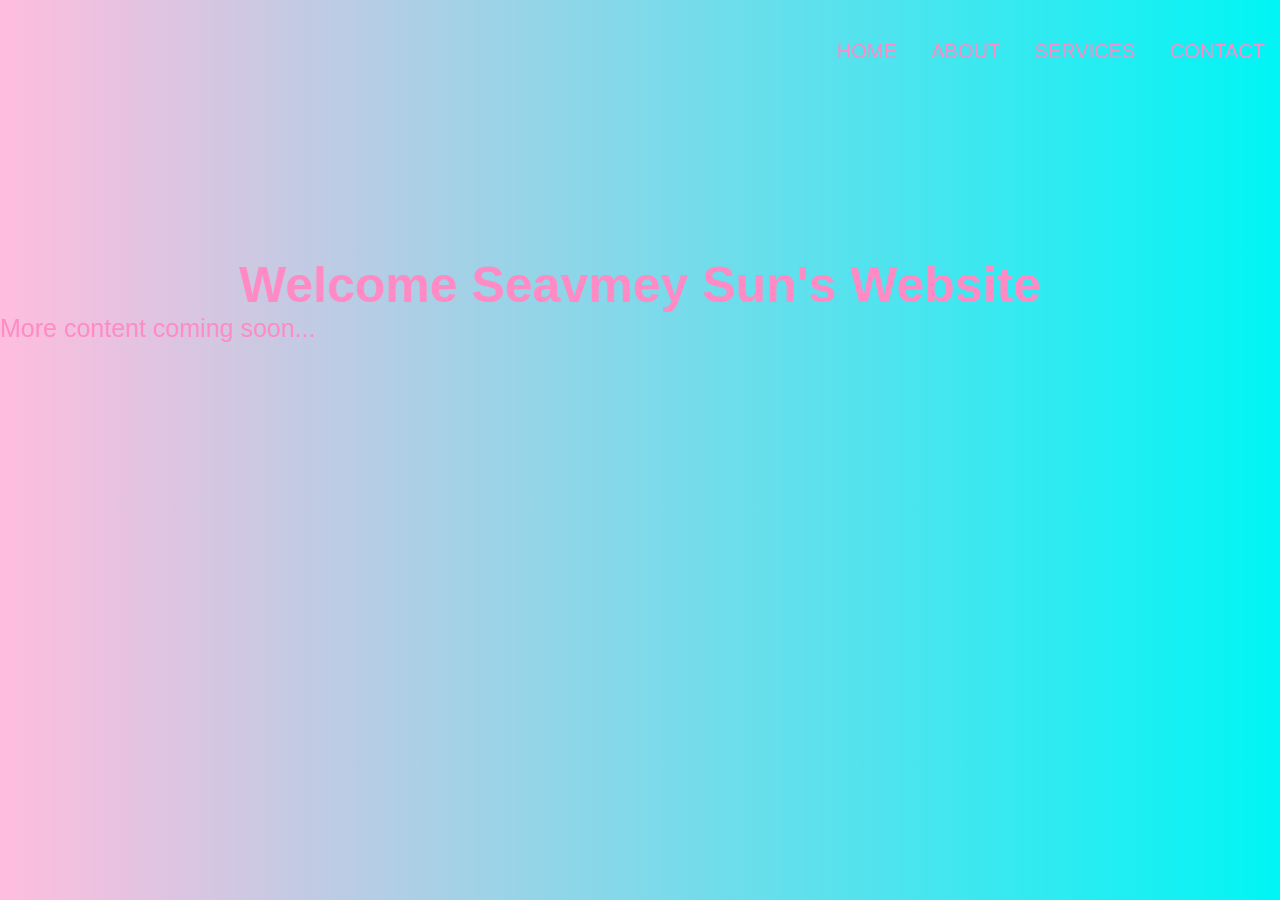
==== index.html @ 765e7d38 "Update index.html" ====
<!DOCTYPE html>
<html lang="en" dir="ltr">
  <head>
    <meta name="viewpoint" content="width=device-width, intitial-scale=1.0">
    <meta charset="utf-8">
    <link rel="stylesheet" href="style.css">
    <title>Seavmey Sun</title>
  </head>
  <body>
    <div class="banner-text">
      <ul>
        <li>Home</li>
        <li>About</li>
        <li>Services</li>
        <li>Contact</li>
      </ul>
      <h2>Welcome Seavmey Sun's Website</h2>
      <p1>More content coming soon...</p1>
    </div>
    <div class="HairSalon">
      <ul class="box-area">
        <li></li>
        <li></li>
        <li></li>
        <li></li>
        <li></li>
        <li></li>

      </ul>
    </div>
  </body>
</html>
---- style.css ----
*{
  margin: 0;
  padding: 0;
}
body{
  font-family: sans-serif;
}
.banner-text{
  width: 100%;
  position: absolute;
}
.banner-text ul{
  height: 50px;
  float: right;
}
.banner-text ul li{
  display: inline-block;
  padding: 40px 15px;
  text-transform: uppercase;
  color: #ff8ac4;
  font-size: 20px;
}
.banner-text h2{
  text-align: center;
  color: #ff8ac4;
  font-size: 50px;
  margin-top: 20%;
  float: center;
}
p1{
  text-align: center;
  color: #ff8ac4;
  font-size: 25px;
  margin-top: 20%;
  float: center;
}
.HairSalon{
  background: linear-gradient(to left,#00f5f5,#ffbdde);
  width: 100%;
  height: 100vh;
}
.box-area{
  position: absolute;
  top: 0;
  left: 0;
  width: 100%;
  height: 100%;
  overflow: hidden;
}
.box-area li{
  position: absolute;
  display: block;
  list-style: none;
  width: 25px;
  height: 25px;
  background: rgba(255, 255, 255, 0.2);
animation: animate 20s linear infinite;
bottom: -150px;
}
.box-area li:nth-child(1){
  left: 86%;
  width: 80%;
  height: 80px;
  animation-delay: 0s;
}
.box-area li:nth-child(2){
  left: 15%;
  width: 40px;
  height: 40px;
  animation-delay: 1.5s;
  animation-duration: 10s;
}
.box-area li:nth-child(3){
  left: 70%;
  width: 100px;
  height: 100vhpx;
  animation-delay: 5.5s;

}
.box-area li:nth-child(4){
  left: 42%;
  width: 150px;
  height: 150px;
  animation-delay: 0s;
  animation-duration: 15s;

}
.box-area li:nth-child(5){
  left: 65%;
  width: 40px;
  height: 40px;
  animation-delay: 0s;

}
.box-area li:nth-child(6){
  left: 15%;
  width: 110px;
  height: 110px;
  animation-delay: 3.5s;

}
@keyframes animate {
  0%{
    transform: translateY(0) rotate(0deg);
    opacity: 1;
  }
  100%{
    transform: translateY(-800px) rotate(360deg);
    opacity: 0;
  }
}
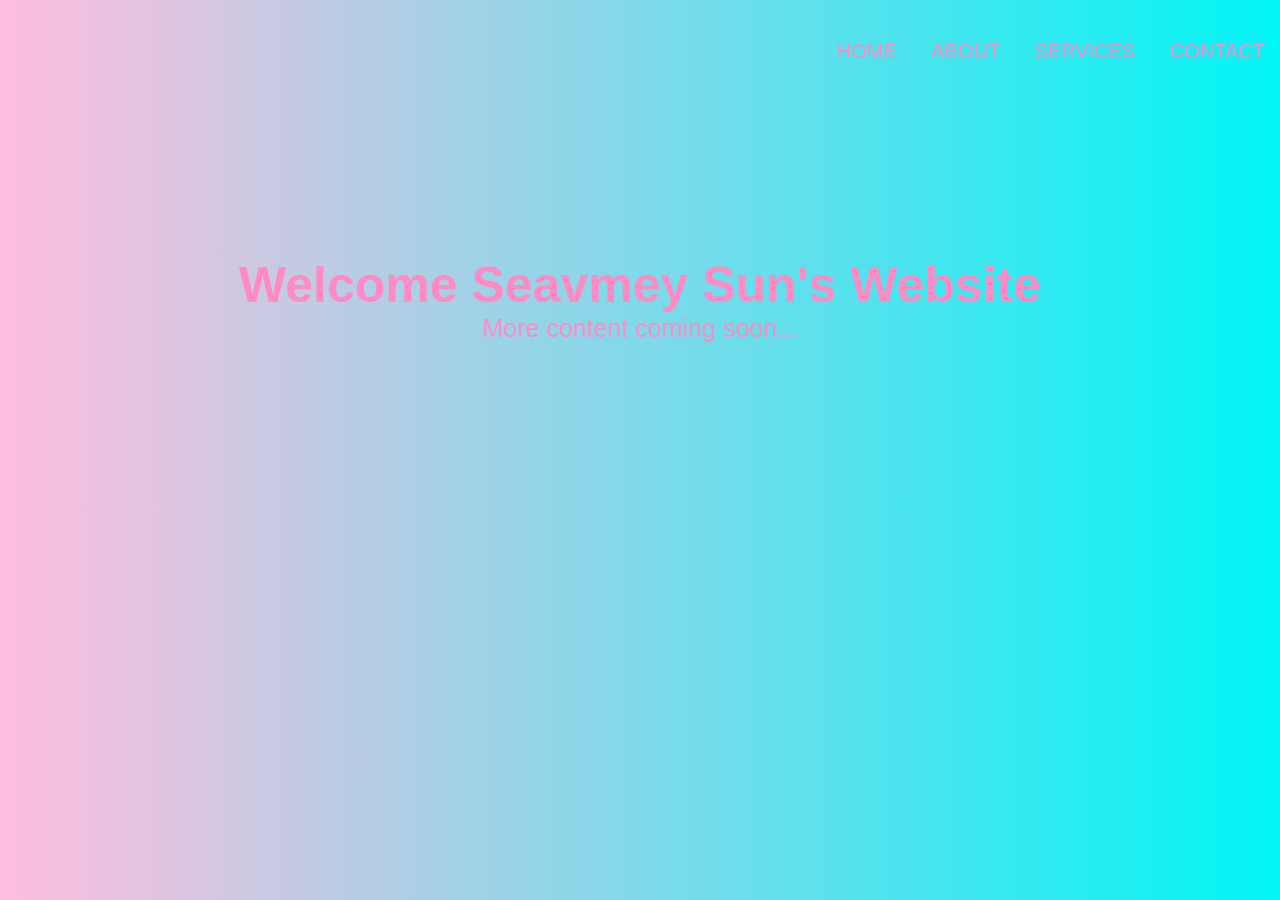
==== commit 2fc946cc: "Update index.html" ====
--- a/index.html
+++ b/index.html
@@ -15,7 +15,7 @@
         <li>Contact</li>
       </ul>
       <h2>Welcome Seavmey Sun's Website</h2>
-      <p1>More content coming soon...</p1>
+      <p>More content coming soon...</p>
     </div>
     <div class="HairSalon">
       <ul class="box-area">
--- a/style.css
+++ b/style.css
@@ -27,11 +27,10 @@
   margin-top: 20%;
   float: center;
 }
-p1{
+p{
   text-align: center;
   color: #ff8ac4;
   font-size: 25px;
-  margin-top: 20%;
   float: center;
 }
 .HairSalon{
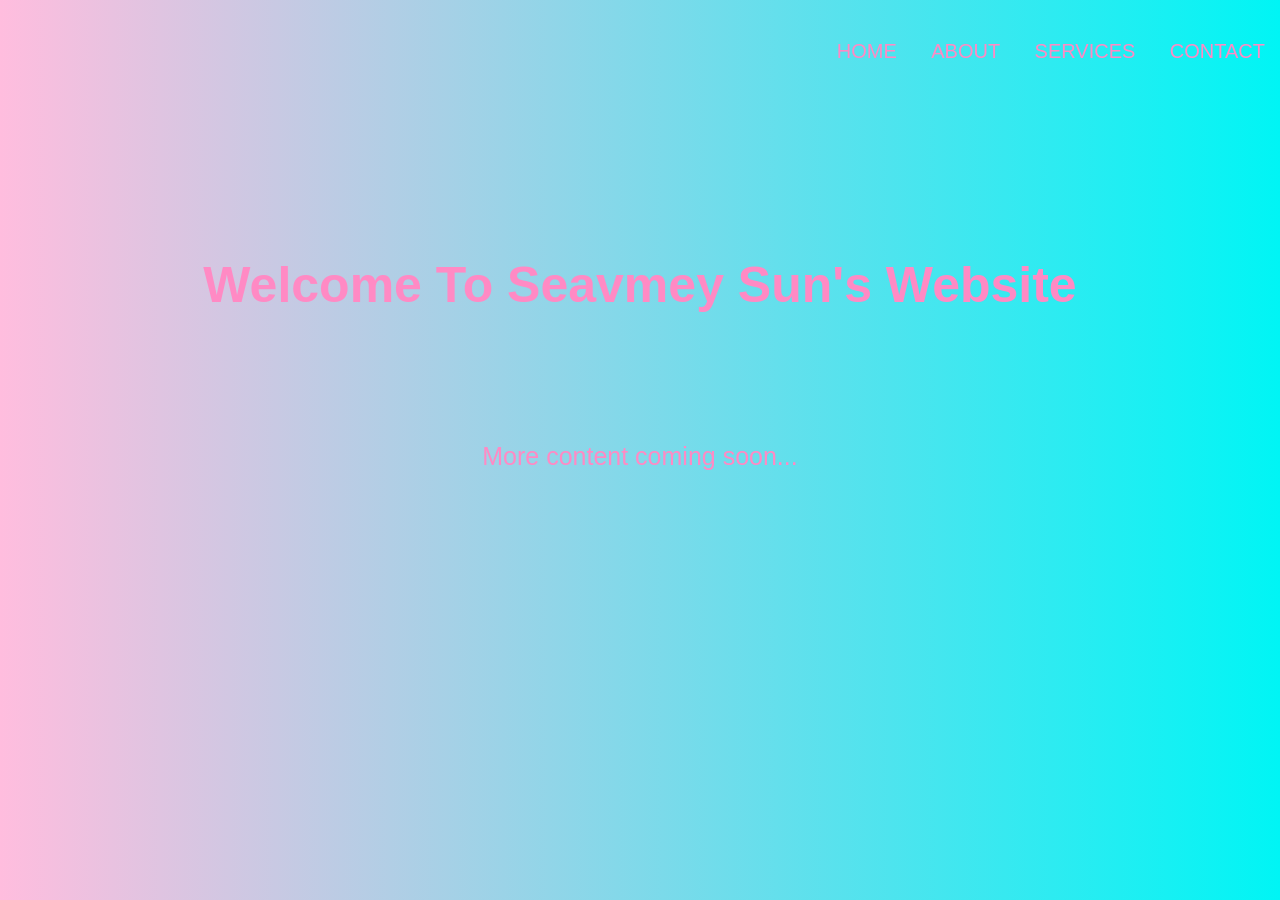
==== commit 3a4d8eaa: "Update index.html" ====
--- a/index.html
+++ b/index.html
@@ -14,7 +14,7 @@
         <li>Services</li>
         <li>Contact</li>
       </ul>
-      <h2>Welcome Seavmey Sun's Website</h2>
+      <h2>Welcome To Seavmey Sun's Website</h2>
       <p>More content coming soon...</p>
     </div>
     <div class="HairSalon">
--- a/style.css
+++ b/style.css
@@ -31,6 +31,7 @@
   text-align: center;
   color: #ff8ac4;
   font-size: 25px;
+  margin-top: 10%;
   float: center;
 }
 .HairSalon{
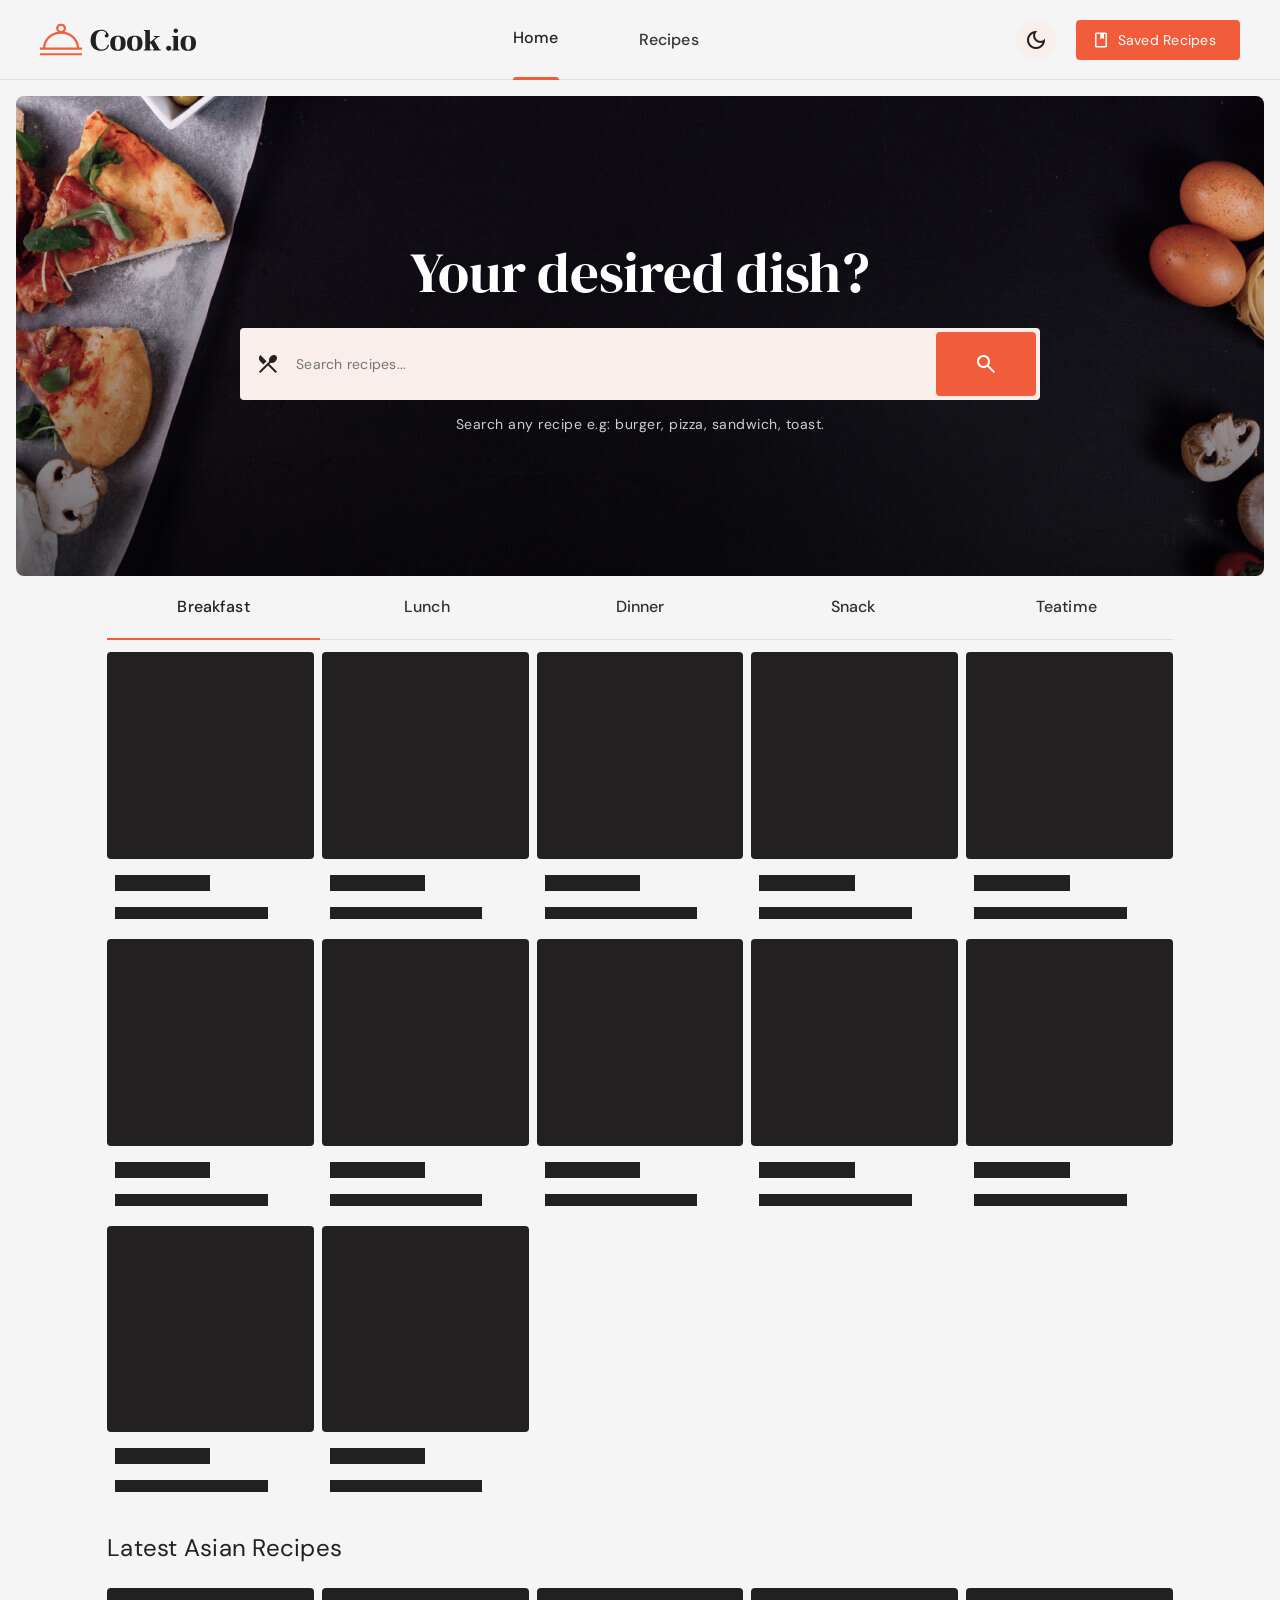
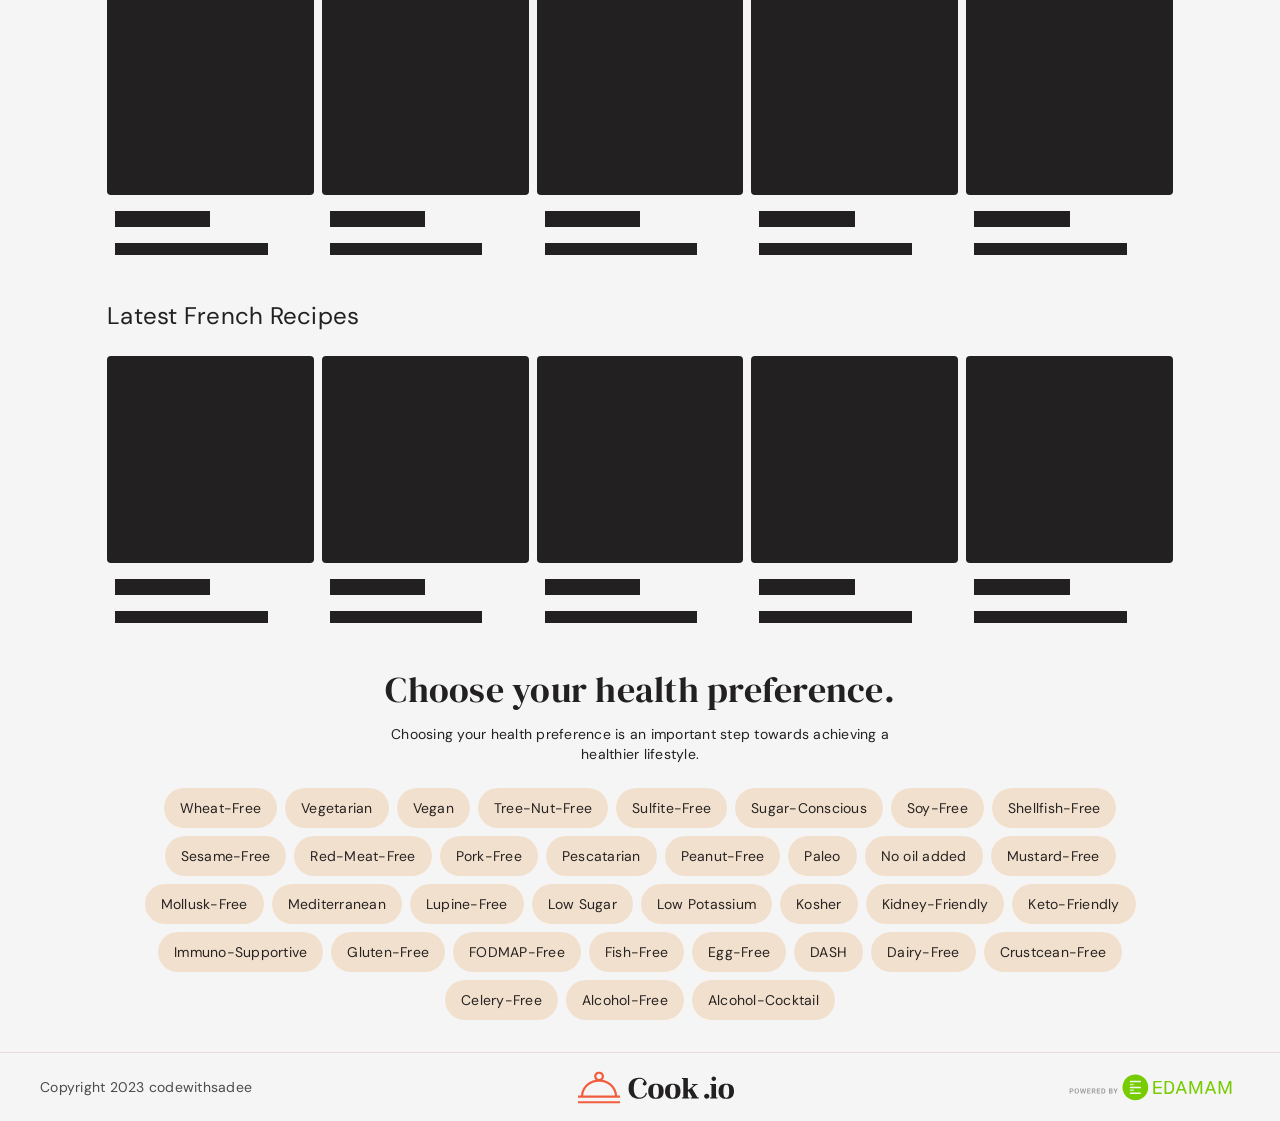
==== commit d9a80c07: "Add files via upload" ====
--- a/index.html
+++ b/index.html
@@ -1,32 +1,545 @@
-<!DOCTYPE html>
-<html lang="en" dir="ltr">
-  <head>
-    <meta name="viewpoint" content="width=device-width, intitial-scale=1.0">
-    <meta charset="utf-8">
-    <link rel="stylesheet" href="style.css">
-    <title>Seavmey Sun</title>
-  </head>
-  <body>
-    <div class="banner-text">
-      <ul>
-        <li>Home</li>
-        <li>About</li>
-        <li>Services</li>
-        <li>Contact</li>
-      </ul>
-      <h2>Welcome To Seavmey Sun's Website</h2>
-      <p>More content coming soon...</p>
-    </div>
-    <div class="HairSalon">
-      <ul class="box-area">
-        <li></li>
-        <li></li>
-        <li></li>
-        <li></li>
-        <li></li>
-        <li></li>
-
-      </ul>
-    </div>
-  </body>
-</html>
+<!DOCTYPE html>
+<html lang="en">
+
+<head>
+  <meta charset="UTF-8">
+  <meta http-equiv="X-UA-Compatible" content="IE=edge">
+  <meta name="viewport" content="width=device-width, initial-scale=1.0">
+
+  <!-- 
+    - primary meta tags
+  -->
+  <title>Cook.io - Cooking made easy.</title>
+  <meta name="title" content="Cook.io - Cooking made easy.">
+  <meta name="description" content="This is a recipe application made by codewithsadee">
+
+  <!-- 
+    - favicon
+  -->
+  <link rel="shortcut icon" href="./favicon.svg" type="image/svg+xml">
+
+  <!-- 
+    - theme js
+  -->
+  <script src="./assets/js/theme.js"></script>
+
+  <!-- 
+    - google font
+  -->
+  <link rel="preconnect" href="https://fonts.googleapis.com">
+  <link rel="preconnect" href="https://fonts.gstatic.com" crossorigin>
+  <link href="https://fonts.googleapis.com/css2?family=DM+Sans:wght@400;500&family=DM+Serif+Display&display=swap"
+    rel="stylesheet">
+
+  <!-- 
+    - material icon
+  -->
+  <link rel="stylesheet"
+    href="https://fonts.googleapis.com/css2?family=Material+Symbols+Outlined:opsz,wght,FILL,GRAD@24,400,0..1,0" />
+
+  <!-- 
+    - custom css
+  -->
+  <link rel="stylesheet" href="./assets/css/style.css">
+
+  <!-- 
+    - custom js
+  -->
+  <script src="./assets/js/global.js" type="module"></script>
+  <script src="./assets/js/home.js" type="module"></script>
+
+</head>
+
+<body>
+
+  <!-- 
+    - #HEADER
+  -->
+
+  <header class="header" data-header>
+
+    <a href="/" class="logo">
+      <img src="./assets/images/logo-light.svg" width="156" height="32" alt="Cook.io" class="logo-light">
+      <img src="./assets/images/logo-dark.svg" width="156" height="32" alt="Cook.io" class="logo-dark">
+    </a>
+
+    <nav class="navbar">
+      <ul class="navbar-list">
+
+        <li>
+          <a href="/" class="navbar-link title-small has-state active">Home</a>
+        </li>
+
+        <li>
+          <a href="./recipes.html" class="navbar-link title-small has-state">Recipes</a>
+        </li>
+
+      </ul>
+    </nav>
+
+    <button class="icon-btn theme-switch has-state" aria-pressed="false" aria-label="Toggle light and dark theme"
+      data-theme-btn>
+      <span class="material-symbols-outlined light-icon" aria-hidden="true">light_mode</span>
+
+      <span class="material-symbols-outlined dark-icon" aria-hidden="true">dark_mode</span>
+    </button>
+
+    <a href="./saved-recipes.html" class="btn btn-primary has-icon">
+      <span class="material-symbols-outlined" aria-hidden="true">book</span>
+
+      <span class="span">Saved Recipes</span>
+    </a>
+
+  </header>
+
+
+
+
+
+  <!-- 
+    - #MOBILE NAV
+  -->
+
+  <nav class="mobile-nav" aria-label="primary">
+    <ul class="nav-list">
+
+      <li class="nav-item">
+        <a href="./recipes.html" class="nav-link">
+          <span class="item-icon">
+            <span class="material-symbols-outlined" aria-hidden="true">lunch_dining</span>
+          </span>
+
+          <span class="label-medium">Recipes</span>
+        </a>
+      </li>
+
+      <li class="nav-item">
+        <a href="#" class="nav-link" aria-current="true">
+          <span class="item-icon">
+            <span class="material-symbols-outlined" aria-hidden="true">home</span>
+          </span>
+
+          <span class="label-medium">Home</span>
+        </a>
+      </li>
+
+      <li class="nav-item">
+        <a href="./saved-recipes.html" class="nav-link">
+          <span class="item-icon">
+            <span class="material-symbols-outlined" aria-hidden="true">book</span>
+          </span>
+
+          <span class="label-medium">Saved</span>
+        </a>
+      </li>
+
+    </ul>
+  </nav>
+
+
+
+
+
+  <main>
+    <article>
+
+      <!-- 
+        - #HERO
+      -->
+
+      <section class="hero" aria-label="banner">
+
+        <div class="banner-card">
+
+          <h1 class="display-large">Your desired dish?</h1>
+
+          <div class="search-wrapper" data-search-form>
+
+            <span class="material-symbols-outlined leading-icon" aria-hidden="true">local_dining</span>
+
+            <input type="search" name="search" aria-label="Search recipes" placeholder="Search recipes..."
+              class="search-field body-medium" data-search-field>
+
+            <button class="search-submit" aria-label="Submit" data-search-btn>
+              <span class="material-symbols-outlined" aria-hidden="true">search</span>
+            </button>
+
+          </div>
+
+          <p class="label-medium">
+            Search any recipe e.g: burger, pizza, sandwich, toast.
+          </p>
+
+        </div>
+
+      </section>
+
+
+
+
+
+      <!-- 
+        - #TAB
+      -->
+
+      <section class="section tab">
+        <div class="container">
+
+          <div class="tab-list" data-tab-list role="tablist" aria-label="Meal type">
+
+            <button class="tab-btn title-small" role="tab" id="tab-1" tabindex="0" aria-controls="panel-1"
+              aria-selected="true" data-tab-btn>Breakfast</button>
+
+            <button class="tab-btn title-small" role="tab" id="tab-2" tabindex="-1" aria-controls="panel-2"
+              aria-selected="false" data-tab-btn>Lunch</button>
+
+            <button class="tab-btn title-small" role="tab" id="tab-3" tabindex="-1" aria-controls="panel-3"
+              aria-selected="false" data-tab-btn>Dinner</button>
+
+            <button class="tab-btn title-small" role="tab" id="tab-4" tabindex="-1" aria-controls="panel-4"
+              aria-selected="false" data-tab-btn>Snack</button>
+
+            <button class="tab-btn title-small" role="tab" id="tab-5" tabindex="-1" aria-controls="panel-5"
+              aria-selected="false" data-tab-btn>Teatime</button>
+
+          </div>
+
+          <div class="tab-panel" role="tabpanel" id="panel-1" aria-labelledby="tab-1" tabindex="0" data-tab-panel></div>
+
+          <div class="tab-panel" role="tabpanel" id="panel-2" aria-labelledby="tab-2" tabindex="0" data-tab-panel
+            hidden>Lunch
+          </div>
+
+          <div class="tab-panel" role="tabpanel" id="panel-3" aria-labelledby="tab-3" tabindex="0" data-tab-panel
+            hidden>Dinner
+          </div>
+
+          <div class="tab-panel" role="tabpanel" id="panel-4" aria-labelledby="tab-4" tabindex="0" data-tab-panel
+            hidden>Snack
+          </div>
+
+          <div class="tab-panel" role="tabpanel" id="panel-5" aria-labelledby="tab-5" tabindex="0" data-tab-panel
+            hidden>
+            Teatime</div>
+
+        </div>
+      </section>
+
+
+
+
+
+      <!-- 
+        - #RECIPE SLIDER
+      -->
+
+      <section class="section slider-section" aria-labelledby="slider-label-1" data-slider-section></section>
+
+
+
+
+
+      <!-- 
+        - #RECIPE SLIDER
+      -->
+
+      <section class="section slider-section" aria-labelledby="slider-label-1" data-slider-section>
+
+        <div class="container">
+
+          <h2 class="section-title headline-small" id="slider-label-1">Latest French Recipes</h2>
+
+          <div class="slider">
+
+            <ul class="slider-wrapper" data-slider-wrapper>
+
+              <li class="slider-item">
+                <div class="card">
+
+                  <figure class="card-media img-holder">
+                    <img src="./assets/images/recipe.jpg" width="200" height="200" loading="lazy" alt="Recipe name"
+                      class="img-cover">
+                  </figure>
+
+                  <div class="card-body">
+
+                    <h3 class="title-small">
+                      <a href="./detail.html" class="card-link">Lorem ipsum dolor sit amet consectetur adipisicing elit.
+                        Dolorem, quaerat quos! Consequatur id explicabo suscipit perspiciatis blanditiis doloremque
+                        eveniet officia!</a>
+                    </h3>
+
+                    <div class="meta-wrapper">
+
+                      <div class="meta-item">
+                        <span class="material-symbols-outlined" aria-hidden="true">schedule</span>
+
+                        <span class="label-medium">2 minutes</span>
+                      </div>
+
+                      <button class="icon-btn has-state removed" aria-label="Add to saved recipes">
+                        <span class="material-symbols-outlined bookmark-add" aria-hidden="true">bookmark_add</span>
+
+                        <span class="material-symbols-outlined bookmark" aria-hidden="true">bookmark</span>
+                      </button>
+
+                    </div>
+
+                  </div>
+
+                </div>
+              </li>
+
+              <li class="slider-item">
+                <div class="card">
+
+                  <figure class="card-media img-holder">
+                    <img src="./assets/images/recipe.jpg" width="200" height="200" loading="lazy" alt="Recipe name"
+                      class="img-cover">
+                  </figure>
+
+                  <div class="card-body">
+
+                    <h3 class="title-small">
+                      <a href="./detail.html" class="card-link">Lorem ipsum dolor sit amet consectetur adipisicing elit.
+                        Dolorem, quaerat quos! Consequatur id explicabo suscipit perspiciatis blanditiis doloremque
+                        eveniet officia!</a>
+                    </h3>
+
+                    <div class="meta-wrapper">
+
+                      <div class="meta-item">
+                        <span class="material-symbols-outlined" aria-hidden="true">schedule</span>
+
+                        <span class="label-medium">2 minutes</span>
+                      </div>
+
+                      <button class="icon-btn has-state removed" aria-label="Add to saved recipes">
+                        <span class="material-symbols-outlined bookmark-add" aria-hidden="true">bookmark_add</span>
+
+                        <span class="material-symbols-outlined bookmark" aria-hidden="true">bookmark</span>
+                      </button>
+
+                    </div>
+
+                  </div>
+
+                </div>
+              </li>
+
+              <li class="slider-item">
+                <div class="card">
+
+                  <figure class="card-media img-holder">
+                    <img src="./assets/images/recipe.jpg" width="200" height="200" loading="lazy" alt="Recipe name"
+                      class="img-cover">
+                  </figure>
+
+                  <div class="card-body">
+
+                    <h3 class="title-small">
+                      <a href="./detail.html" class="card-link">Lorem ipsum dolor sit amet consectetur adipisicing elit.
+                        Dolorem, quaerat quos! Consequatur id explicabo suscipit perspiciatis blanditiis doloremque
+                        eveniet officia!</a>
+                    </h3>
+
+                    <div class="meta-wrapper">
+
+                      <div class="meta-item">
+                        <span class="material-symbols-outlined" aria-hidden="true">schedule</span>
+
+                        <span class="label-medium">2 minutes</span>
+                      </div>
+
+                      <button class="icon-btn has-state removed" aria-label="Add to saved recipes">
+                        <span class="material-symbols-outlined bookmark-add" aria-hidden="true">bookmark_add</span>
+
+                        <span class="material-symbols-outlined bookmark" aria-hidden="true">bookmark</span>
+                      </button>
+
+                    </div>
+
+                  </div>
+
+                </div>
+              </li>
+
+              <li class="slider-item">
+                <div class="card">
+
+                  <figure class="card-media img-holder">
+                    <img src="./assets/images/recipe.jpg" width="200" height="200" loading="lazy" alt="Recipe name"
+                      class="img-cover">
+                  </figure>
+
+                  <div class="card-body">
+
+                    <h3 class="title-small">
+                      <a href="./detail.html" class="card-link">Lorem ipsum dolor sit amet consectetur adipisicing elit.
+                        Dolorem, quaerat quos! Consequatur id explicabo suscipit perspiciatis blanditiis doloremque
+                        eveniet officia!</a>
+                    </h3>
+
+                    <div class="meta-wrapper">
+
+                      <div class="meta-item">
+                        <span class="material-symbols-outlined" aria-hidden="true">schedule</span>
+
+                        <span class="label-medium">2 minutes</span>
+                      </div>
+
+                      <button class="icon-btn has-state removed" aria-label="Add to saved recipes">
+                        <span class="material-symbols-outlined bookmark-add" aria-hidden="true">bookmark_add</span>
+
+                        <span class="material-symbols-outlined bookmark" aria-hidden="true">bookmark</span>
+                      </button>
+
+                    </div>
+
+                  </div>
+
+                </div>
+              </li>
+
+              <li class="slider-item" data-slider-item>
+                <a href="./recipes.html" class="load-more-card has-state">
+                  <span class="label-large">Show more</span>
+
+                  <span class="material-symbols-outlined" aria-hidden="true">navigate_next</span>
+                </a>
+              </li>
+
+            </ul>
+
+          </div>
+
+        </div>
+
+      </section>
+
+
+
+
+
+      <!-- 
+        - #TAGS
+      -->
+
+      <section class="section tag" aria-labelledby="tag-label">
+        <div class="container">
+
+          <h2 class="section-title display-small" id="tag-label">Choose your health preference.</h2>
+
+          <p class="body-medium section-text">
+            Choosing your health preference is an important step towards achieving a healthier lifestyle.
+          </p>
+
+          <div class="tag-list">
+
+            <a href="./recipes.html?health=wheat-free" class="badge-btn body-medium has-state">Wheat-Free</a>
+
+            <a href="./recipes.html?health=vegetarian" class="badge-btn body-medium has-state">Vegetarian</a>
+
+            <a href="./recipes.html?health=vegan" class="badge-btn body-medium has-state">Vegan</a>
+
+            <a href="./recipes.html?health=tree-nut-free" class="badge-btn body-medium has-state">Tree-Nut-Free</a>
+
+            <a href="./recipes.html?health=sulfite-free" class="badge-btn body-medium has-state">Sulfite-Free</a>
+
+            <a href="./recipes.html?health=sugar-conscious" class="badge-btn body-medium has-state">Sugar-Conscious</a>
+
+            <a href="./recipes.html?health=soy-free" class="badge-btn body-medium has-state">Soy-Free</a>
+
+            <a href="./recipes.html?health=shellfish-free" class="badge-btn body-medium has-state">Shellfish-Free</a>
+
+            <a href="./recipes.html?health=sesame-free" class="badge-btn body-medium has-state">Sesame-Free</a>
+
+            <a href="./recipes.html?health=red-meat-free" class="badge-btn body-medium has-state">Red-Meat-Free</a>
+
+            <a href="./recipes.html?health=pork-free" class="badge-btn body-medium has-state">Pork-Free</a>
+
+            <a href="./recipes.html?health=pecatarian" class="badge-btn body-medium has-state">Pescatarian</a>
+
+            <a href="./recipes.html?health=peanut-free" class="badge-btn body-medium has-state">Peanut-Free</a>
+
+            <a href="./recipes.html?health=paleo" class="badge-btn body-medium has-state">Paleo</a>
+
+            <a href="./recipes.html?health=No-oil-added" class="badge-btn body-medium has-state">No oil added</a>
+
+            <a href="./recipes.html?health=mustard-free" class="badge-btn body-medium has-state">Mustard-Free</a>
+
+            <a href="./recipes.html?health=mollusk-free" class="badge-btn body-medium has-state">Mollusk-Free</a>
+
+            <a href="./recipes.html?health=Mediterranean" class="badge-btn body-medium has-state">Mediterranean</a>
+
+            <a href="./recipes.html?health=lupine-free" class="badge-btn body-medium has-state">Lupine-Free</a>
+
+            <a href="./recipes.html?health=low-sugar" class="badge-btn body-medium has-state">Low Sugar</a>
+
+            <a href="./recipes.html?health=low-potassium" class="badge-btn body-medium has-state">Low Potassium</a>
+
+            <a href="./recipes.html?health=kosher" class="badge-btn body-medium has-state">Kosher</a>
+
+            <a href="./recipes.html?health=kidney-friendly" class="badge-btn body-medium has-state">Kidney-Friendly</a>
+
+            <a href="./recipes.html?health=keto-friendly" class="badge-btn body-medium has-state">Keto-Friendly</a>
+
+            <a href="./recipes.html?health=immuno-supportive"
+              class="badge-btn body-medium has-state">Immuno-Supportive</a>
+
+            <a href="./recipes.html?health=gluten-free" class="badge-btn body-medium has-state">Gluten-Free</a>
+
+            <a href="./recipes.html?health=fodmap-free" class="badge-btn body-medium has-state">FODMAP-Free</a>
+
+            <a href="./recipes.html?health=fish-free" class="badge-btn body-medium has-state">Fish-Free</a>
+
+            <a href="./recipes.html?health=egg-free" class="badge-btn body-medium has-state">Egg-Free</a>
+
+            <a href="./recipes.html?health=DASH" class="badge-btn body-medium has-state">DASH</a>
+
+            <a href="./recipes.html?health=dairy-free" class="badge-btn body-medium has-state">Dairy-Free</a>
+
+            <a href="./recipes.html?health=crustacean-free" class="badge-btn body-medium has-state">Crustcean-Free</a>
+
+            <a href="./recipes.html?health=celery-free" class="badge-btn body-medium has-state">Celery-Free</a>
+
+            <a href="./recipes.html?health=alcohol-free" class="badge-btn body-medium has-state">Alcohol-Free</a>
+
+            <a href="./recipes.html?health=alcohol-cocktail"
+              class="badge-btn body-medium has-state">Alcohol-Cocktail</a>
+
+          </div>
+
+        </div>
+      </section>
+
+    </article>
+  </main>
+
+
+
+
+
+  <!-- 
+    - #FOOTER
+  -->
+
+  <footer class="footer">
+
+    <p class="copyright body-medium">Copyright 2023 codewithsadee</p>
+
+    <a href="/" class="logo">
+      <img src="./assets/images/logo-light.svg" width="156" height="32" alt="Cook.io" class="logo-light">
+
+      <img src="./assets/images/logo-dark.svg" width="156" height="32" alt="Cook.io" class="logo-dark">
+    </a>
+
+    <a href="https://www.edamam.com/" target="_blank" class="edamam">
+      <img src="./assets/images/edamam.svg" width="200" height="40" loading="lazy" alt="edamam free recipe api">
+    </a>
+
+  </footer>
+
+</body>
+
+</html>
--- a/assets/css/style.css
+++ b/assets/css/style.css
@@ -0,0 +1,1746 @@
+/*-----------------------------------*\
+  #style.css
+\*-----------------------------------*/
+
+/**
+ * copyright 2023 codewithsadee
+ */
+
+
+
+
+
+/*-----------------------------------*\
+  #CUSTOM PROPERTY
+\*-----------------------------------*/
+
+:root {
+
+  /**
+   * COLORS
+   */
+
+  --white: hsl(0, 0%, 100%);
+  --overlay-bg: hsla(0, 3%, 13%, 0.5);
+
+  /* Light theme */
+  --light-background: hsl(0, 0%, 96%);
+  --light-on-background: hsl(0, 3%, 13%);
+  --light-on-background-variant: hsl(20, 3%, 19%);
+  --light-primary: hsl(11, 87%, 59%);
+  --light-primary-hover: hsl(11, 60%, 50%);
+  --light-primary-container: hsl(14, 57%, 95%);
+  --light-error: hsl(1, 73%, 42%);
+  --light-active-indicator: hsl(12, 58%, 88%);
+  --light-image-background: hsl(0, 0%, 70%);
+  --light-badge-btn: hsl(30, 58%, 88%);
+  --light-on-badge-btn: hsl(24, 7%, 14%);
+  --light-outline: hsl(10, 19%, 88%);
+  --light-input-outline: hsl(7, 7%, 73%);
+  --light-input-outline-hover: hsl(9, 3%, 52%);
+  --light-alpha-10: hsla(0, 0%, 0%, 0.1);
+  --light-alpha-20: hsla(0, 0%, 0%, 0.2);
+
+  /* Dark theme */
+  --dark-background: hsl(0, 0%, 10%);
+  --dark-on-background: hsl(11, 3%, 87%);
+  --dark-on-background-variant: hsl(11, 3%, 81%);
+  --dark-primary: hsl(11, 87%, 64%);
+  --dark-primary-hover: hsl(11, 51%, 51%);
+  --dark-primary-container: hsl(15, 3%, 15%);
+  --dark-error: hsl(1, 69%, 59%);
+  --dark-active-indicator: hsl(15, 25%, 22%);
+  --dark-image-background: hsl(0, 0%, 30%);
+  --dark-badge-btn: hsl(30, 28%, 13%);
+  --dark-on-badge-btn: hsl(30, 8%, 86%);
+  --dark-outline: hsl(11, 3%, 20%);
+  --dark-input-outline: hsl(11, 3%, 29%);
+  --dark-input-outline-hover: hsl(0, 4%, 58%);
+  --dark-alpha-10: hsla(0, 0%, 100%, 0.1);
+  --dark-alpha-20: hsla(0, 0%, 100%, 0.2);
+
+  /**
+   * TYPOGRAPHY
+   */
+
+  /* font family */
+  --font-primary: 'DM Serif Display', serif;
+  --font-secondary: 'DM Sans', sans-serif;
+
+  /* font size */
+  --fs-base: 62.5%;
+  --fs-display-large: 2.8rem;
+  --fs-display-medium: 3.2rem;
+  --fs-display-small: 2.6rem;
+  --fs-headline-small: 2.4rem;
+  --fs-title-medium: 1.6rem;
+  --fs-title-small: 1.4rem;
+  --fs-body-large: 1.6rem;
+  --fs-body-medium: 1.4rem;
+  --fs-label-large: 1.4rem;
+  --fs-label-medium: 1.2rem;
+  --fs-label-small: 1.1rem;
+
+  /* font weight */
+  --weight-regular: 400;
+  --weight-medium: 500;
+
+  /**
+   * BORDER RADIUS
+   */
+
+  --radius-4: 4px;
+  --radius-8: 8px;
+  --radius-circle: 50%;
+  --radius-pill: 500px;
+
+  /**
+   * BOX SHADOW
+   */
+
+  --shadow-1: 0 -1px 8px hsla(0, 0%, 0%, 0.2);
+  --shadow-2: 0 2px 4px 1px hsla(0, 0%, 0%, 0.3);
+
+  /**
+   * OTHERS
+   */
+
+  --header-height: 64px;
+  --mobile-nav-height: 80px;
+  --section-gap: 32px;
+
+}
+
+@media(prefers-reduced-motion: no-preference) {
+  :root {
+
+    /**
+     * TRANSITION
+     */
+
+    --transition-timing-function: cubic-bezier(0.2, 0, 0, 1);
+    --transition-short: 200ms var(--transition-timing-function);
+    --transition-medium: 500ms var(--transition-timing-function);
+
+  }
+}
+
+[data-theme="light"] {
+  color-scheme: light;
+
+  --background: var(--light-background);
+  --on-background: var(--light-on-background);
+  --on-background-variant: var(--light-on-background-variant);
+  --primary: var(--light-primary);
+  --primary-hover: var(--light-primary-hover);
+  --primary-container: var(--light-primary-container);
+  --error: var(--light-error);
+  --active-indicator: var(--light-active-indicator);
+  --image-background: var(--light-image-background);
+  --badge-btn: var(--light-badge-btn);
+  --on-badge-btn: var(--light-on-badge-btn);
+  --outline: var(--light-outline);
+  --input-outline: var(--light-input-outline);
+  --input-outline-hover: var(--light-input-outline-hover);
+  --alpha-10: var(--light-alpha-10);
+  --alpha-20: var(--light-alpha-20);
+}
+
+[data-theme="dark"] {
+  color-scheme: dark;
+
+  --background: var(--dark-background);
+  --on-background: var(--dark-on-background);
+  --on-background-variant: var(--dark-on-background-variant);
+  --primary: var(--dark-primary);
+  --primary-hover: var(--dark-primary-hover);
+  --primary-container: var(--dark-primary-container);
+  --error: var(--dark-error);
+  --active-indicator: var(--dark-active-indicator);
+  --image-background: var(--dark-image-background);
+  --badge-btn: var(--dark-badge-btn);
+  --on-badge-btn: var(--dark-on-badge-btn);
+  --outline: var(--dark-outline);
+  --input-outline: var(--dark-input-outline);
+  --input-outline-hover: var(--dark-input-outline-hover);
+  --alpha-10: var(--dark-alpha-10);
+  --alpha-20: var(--dark-alpha-20);
+}
+
+
+
+
+
+/*-----------------------------------*\
+  #RESET
+\*-----------------------------------*/
+
+*,
+*::before,
+*::after {
+  margin: 0;
+  padding: 0;
+  box-sizing: border-box;
+}
+
+li { list-style: none; }
+
+a,
+img,
+span,
+input,
+button { display: block; }
+
+a {
+  color: inherit;
+  text-decoration: none;
+}
+
+img { height: auto; }
+
+input,
+button {
+  background: none;
+  border: none;
+  font: inherit;
+}
+
+input { width: 100%; }
+
+button {
+  color: inherit;
+  cursor: pointer;
+}
+
+html {
+  font-family: var(--font-secondary);
+  font-size: var(--fs-base);
+  scroll-behavior: smooth;
+  -webkit-tap-highlight-color: transparent;
+}
+
+body {
+  background-color: var(--background);
+  color: var(--on-background);
+  font-size: var(--fs-body-medium);
+  font-weight: var(--weight-regular);
+  line-height: 20px;
+  letter-spacing: 0.25px;
+  min-height: 100vh;
+  display: flex;
+  flex-direction: column;
+  padding-block: calc(var(--header-height) + 16px) var(--mobile-nav-height);
+  opacity: 0;
+  animation: fade 300ms var(--transition-timing-function) forwards;
+}
+
+@keyframes fade {
+  0% { opacity: 0; }
+  100% { opacity: 1; }
+}
+
+main { flex-grow: 1; }
+
+:focus-visible { outline-color: var(--primary); }
+
+
+
+
+
+/*-----------------------------------*\
+  #TYPOGRAPHY
+\*-----------------------------------*/
+
+.display-large {
+  font-family: var(--font-primary);
+  font-size: var(--fs-display-large);
+  font-weight: var(--weight-regular);
+  line-height: 32px;
+  letter-spacing: -0.25px;
+}
+
+.display-medium {
+  font-size: var(--fs-display-medium);
+  line-height: 36px;
+}
+
+.display-small {
+  font-family: var(--font-primary);
+  font-size: var(--fs-display-small);
+  font-weight: var(--weight-regular);
+  line-height: 32px;
+}
+
+.headline-small {
+  font-size: var(--fs-headline-small);
+  font-weight: var(--weight-regular);
+  line-height: 32px;
+}
+
+.title-medium {
+  font-size: var(--fs-title-medium);
+  font-weight: var(--weight-medium);
+  line-height: 24px;
+  letter-spacing: 0.15px;
+}
+
+.title-small {
+  font-size: var(--fs-title-small);
+  font-weight: var(--weight-medium);
+  line-height: 20px;
+  letter-spacing: 0.1px;
+}
+
+.body-large {
+  font-size: var(--fs-body-large);
+  line-height: 24px;
+  letter-spacing: 0.5px;
+}
+
+.body-medium {
+  font-size: var(--fs-body-medium);
+  line-height: 20px;
+  letter-spacing: 0.25px;
+}
+
+.label-large {
+  font-size: var(--fs-label-large);
+  font-weight: var(--weight-medium);
+  line-height: 20px;
+  letter-spacing: 0.1pxl
+}
+
+.label-medium {
+  font-size: var(--fs-label-medium);
+  font-weight: var(--weight-medium);
+  line-height: 16px;
+  letter-spacing: 0.5px;
+}
+
+.label-small {
+  font-size: var(--fs-label-small);
+  font-weight: var(--weight-medium);
+  line-height: 16px;
+  letter-spacing: 0.5px;
+}
+
+
+
+
+
+/*-----------------------------------*\
+  #REUSED STYLE
+\*-----------------------------------*/
+
+.has-state {
+  position: relative;
+  overflow: hidden;
+}
+
+.has-state::after {
+  content: "";
+  position: absolute;
+  inset: 0;
+  transition: var(--transition-short);
+}
+
+.has-state:where(:hover, :focus-visible):not(:active)::after {
+  background-color: var(--alpha-10);
+}
+
+.material-symbols-outlined {
+  display: block;
+  width: 1em;
+  height: 1em;
+  overflow: hidden;
+  font-variation-settings:
+  'FILL' 0,
+  'wght' 400,
+  'GRAD' 0,
+  'opsz' 24;
+}
+
+.section { margin-block-end: var(--section-gap); }
+
+.container {
+  max-width: 1130px;
+  width: 100%;
+  margin-inline: auto;
+  padding-inline: 16px;
+}
+
+.grid-list {
+  display: grid;
+  grid-template-columns: 1fr 1fr;
+  gap: 12px 8px;
+}
+
+.img-holder {
+  background-color: var(--image-background);
+  background-image: url("../images/image-placeholder.svg");
+  background-repeat: no-repeat;
+  background-size: 30%;
+  background-position: center;
+  overflow: hidden;
+}
+
+.img-cover {
+  width: 100%;
+  height: 100%;
+  object-fit: cover;
+}
+
+.section-title { margin-block-end: 12px; }
+
+.snackbar-container {
+  position: fixed;
+  bottom: calc(var(--mobile-nav-height) + 16px);
+  left: 16px;
+  right: 16px;
+  display: grid;
+  gap: 8px;
+  z-index: 4;
+}
+
+
+
+
+
+/*-----------------------------------*\
+  #COMPONENTS
+\*-----------------------------------*/
+
+/**
+ * Secondary tab
+ */
+
+.tab-list {
+  display: flex;
+  color: var(--on-background-variant);
+  box-shadow: inset 0 -1px 0 var(--outline);
+  overflow-x: auto;
+  scrollbar-width: none;
+}
+
+.tab-list::-webkit-scrollbar { display: none; }
+
+.tab-btn {
+  height: 48px;
+  padding-inline: 24px;
+  border-block-end: 2px solid transparent;
+  transition: var(--transition-short);
+  flex: 1 0 80px;
+}
+
+.tab-btn:where(:hover, :focus-visible):not(:active) {
+  background-color: var(--alpha-10);
+}
+
+.tab-btn[aria-selected="true"] {
+  color: var(--on-background);
+  border-color: var(--primary);
+}
+
+
+/**
+ * Skeleton
+ */
+
+.skeleton {
+  background-color: var(--on-background);
+  animation: skeleton-loading 500ms linear infinite alternate;
+}
+
+@keyframes skeleton-loading {
+  0% { opacity: 0.2; }
+  100% { opacity: 0.4; }
+}
+
+.skeleton-card .card-banner {
+  aspect-ratio: 1 / 1;
+  width: 100%;
+  border-radius: var(--radius-4);
+}
+
+.skeleton-card .card-title {
+  margin-block: 8px;
+  height: 16px;
+  width: 50%;
+}
+
+.skeleton-card .card-text {
+  height: 12px;
+  width: 80%;
+}
+
+
+/**
+ * Card
+ */
+
+.card {
+  position: relative;
+  display: flex;
+  flex-direction: column;
+  height: 100%;
+}
+
+.card:not(:has(.skeleton)) {
+  animation: fade-in 500ms var(--transition-timing-function) forwards;
+  transform: translateY(30px);
+  opacity: 0;
+}
+
+@keyframes fade-in {
+  0% {
+    transform: translateY(30px);
+    opacity: 0;
+  }
+  100% {
+    transform: translateY(0);
+    opacity: 1;
+  }
+}
+
+.card-media {
+  aspect-ratio: 1 / 1;
+  border-radius: var(--radius-4);
+}
+
+.card-body {
+  flex-grow: 1;
+  padding: 8px;
+  display: flex;
+  flex-direction: column;
+  justify-content: space-between;
+  gap: 8px;
+}
+
+.card-link {
+  display: -webkit-box;
+  -webkit-box-orient: vertical;
+  -webkit-line-clamp: 2;
+  overflow-y: hidden;
+  transition: var(--transition-short);
+}
+
+.card-link:where(:hover, :focus-visible) { color: var(--primary); }
+
+.card-link::before {
+  content: "";
+  position: absolute;
+  inset: 0;
+}
+
+.card :where(.meta-wrapper, .meta-item) {
+  display: flex;
+  align-items: center;
+}
+
+.card .meta-wrapper { justify-content: space-between; }
+
+.card .meta-item { gap: 8px; }
+
+.card .meta-item .material-symbols-outlined { font-size: 1.8rem; }
+
+.saved .bookmark-add,
+.removed .bookmark { display: none; }
+
+.saved .bookmark { font-variation-settings: "FILL" 1; }
+
+
+/**
+ * Icon Button
+ */
+
+.icon-btn {
+  width: 40px;
+  height: 40px;
+  display: grid;
+  place-items: center;
+  background-color: var(--primary-container);
+  border-radius: var(--radius-circle);
+}
+
+
+/**
+ * Button
+ */
+
+.btn {
+  height: 40px;
+  max-width: max-content;
+  padding-inline: 24px;
+  display: flex;
+  justify-content: center;
+  align-items: center;
+  gap: 8px;
+  border-radius: var(--radius-4);
+  transition: var(--transition-short);
+}
+
+.btn .material-symbols-outlined { font-size: 1.8rem; }
+
+.btn.has-icon { padding-inline-start: 16px; }
+
+/* primary button */
+
+.btn-primary {
+  background-color: var(--primary);
+  color: var(--white);
+}
+
+.btn-primary:where(:hover, :focus-visible):not(:active) {
+  background-color: var(--primary-hover);
+}
+
+/* secondary button */
+
+.btn-secondary { background-color: var(--primary-container); }
+
+/* badge button */
+
+.badge-btn {
+  height: 40px;
+  border-radius: var(--radius-pill);
+  background-color: var(--badge-btn);
+  color: var(--on-badge-btn);
+  max-width: max-content;
+  padding-inline: 16px;
+  display: grid;
+  place-items: center;
+}
+
+/* filter button */
+
+.btn-filter { padding-inline: 12px; }
+
+.btn-filter .wrapper {
+  display: flex;
+  align-items: center;
+  gap: 8px;
+}
+
+
+/**
+ * Input
+ */
+
+.input-outlined {
+  position: relative;
+  box-shadow: inset 0 0 0 1px var(--input-outline);
+  border-radius: var(--radius-4);
+  display: flex;
+  align-items: center;
+  width: 100%;
+  transition: var(--transition-short);
+}
+
+.input-outlined:hover { box-shadow: inset 0 0 0 1px var(--input-outline-hover); }
+
+.input-outlined:has(:focus, input:not(:placeholder-shown)) {
+  box-shadow: inset 0 0 0 2px var(--primary);
+}
+
+.input-field {
+  height: 56px;
+  padding-inline: 16px;
+  outline: none;
+}
+
+.input-field::placeholder {
+  opacity: 0;
+  transition: var(--transition-short);
+}
+
+.input-field:focus::placeholder { opacity: 1; }
+
+.input-outlined .label {
+  position: absolute;
+  left: 16px;
+  opacity: 0.75;
+  background-color: var(--background);
+  padding-inline: 4px;
+  margin-inline: -4px;
+  pointer-events: none;
+  transition: var(--transition-short);
+}
+
+.input-outlined:has(:focus, input:not(:placeholder-shown)) .label {
+  color: var(--primary);
+  transform: translateY(-27px) scale(0.75);
+  transform-origin: left center;
+  opacity: 1;
+}
+
+
+/**
+ * Filter chip
+ */
+
+.filter-chip {
+  height: 32px;
+  background-color: var(--background);
+  border: 1px solid var(--outline);
+  display: grid;
+  place-items: center;
+  padding-inline: 16px;
+  border-radius: var(--radius-8);
+  user-select: none;
+  cursor: pointer;
+}
+
+.filter-chip .checkbox {
+  appearance: none;
+  width: 1px;
+  height: 1px;
+  margin: -1px;
+  opacity: 0;
+}
+
+.filter-chip:has(:focus-visible) {
+  box-shadow: inset 0 0 0 1px var(--primary);
+}
+
+.filter-chip:has(:checked) {
+  background-color: var(--badge-btn);
+  border-color: var(--badge-btn);
+}
+
+
+/**
+ * Badge
+ */
+
+.badge {
+  background-color: var(--error);
+  color: var(--white);
+  height: 16px;
+  min-width: 16px;
+  padding-inline: 4px;
+  border-radius: var(--radius-pill);
+}
+
+
+/**
+ * Snackbar
+ */
+
+.snackbar {
+  height: 48px;
+  width: 100%;
+  background-color: var(--on-background-variant);
+  color: var(--background);
+  padding-inline: 16px;
+  display: flex;
+  justify-content: space-between;
+  align-items: center;
+  border-radius: var(--radius-4);
+  box-shadow: var(--shadow-1);
+  animation: snackbar 3s var(--transition-timing-function) forwards;
+}
+
+@keyframes snackbar {
+  0% {
+    height: 0;
+    opacity: 0;
+  }
+  10%,
+  95% {
+    height: 48px;
+    opacity: 1;
+  }
+  100% { opacity: 0; }
+}
+
+
+
+
+
+/*-----------------------------------*\
+  #HEADER
+\*-----------------------------------*/
+
+.navbar,
+.header .btn-primary { display: none; }
+
+.header {
+  background-color: var(--background);
+  position: fixed;
+  top: 0;
+  left: 0;
+  width: 100%;
+  height: var(--header-height);
+  display: flex;
+  align-items: center;
+  gap: 20px;
+  padding-inline: 16px;
+  border-block-end: 1px solid var(--outline);
+  z-index: 4;
+}
+
+.theme-switch { margin-inline-start: auto; }
+
+[data-theme="light"] :where(.logo-dark, .theme-switch .light-icon),
+[data-theme="dark"] :where(.logo-light, .theme-switch .dark-icon) {
+  display: none;
+}
+
+
+
+
+
+/*-----------------------------------*\
+  #MOBILE NAV
+\*-----------------------------------*/
+
+.mobile-nav {
+  position: fixed;
+  bottom: 0;
+  left: 0;
+  width: 100%;
+  height: var(--mobile-nav-height);
+  background-color: var(--primary-container);
+  color: var(--on-background-variant);
+  padding-block: 12px 16px;
+  z-index: 4;
+  box-shadow: var(--shadow-1);
+}
+
+.mobile-nav .nav-list {
+  display: grid;
+  grid-template-columns: repeat(3, 1fr);
+  text-align: center;
+}
+
+.mobile-nav .item-icon {
+  width: 64px;
+  height: 32px;
+  display: grid;
+  place-items: center;
+  border-radius: var(--radius-pill);
+  margin-inline: auto;
+  margin-block-end: 4px;
+  transition: var(--transition-short);
+}
+
+.mobile-nav .nav-link:where(:hover, :focus-visible) .item-icon {
+  background-color: var(--alpha-10);
+}
+
+.mobile-nav .nav-link[aria-current="true"] { color: var(--on-background); }
+
+.mobile-nav .nav-link[aria-current="true"] .item-icon {
+  background-color: var(--active-indicator);
+}
+
+.mobile-nav .nav-link[aria-current="true"] .material-symbols-outlined {
+  font-variation-settings: 'FILL' 1;
+}
+
+
+
+
+
+/*-----------------------------------*\
+  #HERO
+\*-----------------------------------*/
+
+.hero { padding-inline: 16px; }
+
+.banner-card {
+  background-color: var(--image-background);
+  color: var(--white);
+  background-image: url("../images/hero-banner-small.jpg");
+  background-repeat: no-repeat;
+  background-position: center;
+  background-size: cover;
+  height: 480px;
+  display: grid;
+  grid-template-columns: 1fr;
+  place-content: center;
+  text-align: center;
+  padding-inline: 20px;
+  border-radius: var(--radius-8);
+}
+
+.hero .search-wrapper {
+  position: relative;
+  color: var(--on-background);
+  border-radius: var(--radius-4);
+  max-width: 480px;
+  width: 100%;
+  margin-inline: auto;
+  margin-block: 16px 12px;
+  overflow: hidden;
+}
+
+.hero .search-wrapper .leading-icon {
+  position: absolute;
+  top: 50%;
+  left: 16px;
+  transform: translateY(-50%);
+}
+
+.search-field {
+  height: 56px;
+  background-color: var(--primary-container);
+  padding-inline: 56px;
+  outline: none;
+}
+
+.search-submit {
+  position: absolute;
+  top: 4px;
+  right: 4px;
+  bottom: 4px;
+  width: 48px;
+  display: grid;
+  place-items: center;
+  background-color: var(--primary);
+  color: var(--white);
+  border-radius: var(--radius-4);
+  transition: var(--transition-short);
+}
+
+.search-submit:where(:hover, :focus-visible):not(:active) {
+  background-color: var(--primary-hover);
+}
+
+
+
+
+
+/*-----------------------------------*\
+  #TAB
+\*-----------------------------------*/
+
+.tab .tab-list {
+  background-color: var(--background);
+  position: sticky;
+  top: var(--header-height);
+  margin-inline: -16px;
+  padding-inline: 16px;
+  margin-block: 16px 12px;
+  z-index: 1;
+}
+
+.tab-panel[hidden] { display: none; }
+
+.tab .btn-secondary {
+  max-width: 100%;
+  margin-block-start: 12px;
+}
+
+
+
+
+
+/*-----------------------------------*\
+  #RECIPE SLIDER
+\*-----------------------------------*/
+
+.slider {
+  --gap: 8px;
+  position: relative;
+  overflow-x: auto;
+  scroll-snap-type: inline mandatory;
+  padding-block-end: 5px;
+}
+
+.slider::-webkit-scrollbar { height: 4px; }
+
+.slider::-webkit-scrollbar-thumb { background-color: transparent; }
+
+.slider:where(:hover, :focus-within)::-webkit-scrollbar-thumb {
+  background-color: var(--alpha-10);
+}
+
+.slider-wrapper {
+  display: flex;
+  align-items: stretch;
+  gap: var(--gap);
+  transition: var(--transition-medium);
+}
+
+.slider-item {
+  min-width: calc(50% - 4px);
+  scroll-snap-align: start;
+}
+
+.load-more-card {
+  height: 100%;
+  background-color: var(--primary-container);
+  border-radius: var(--radius-4);
+  border: 1px solid var(--outline);
+  display: flex;
+  justify-content: center;
+  align-items: center;
+  gap: 8px;
+}
+
+
+
+
+
+/*-----------------------------------*\
+  #TAG
+\*-----------------------------------*/
+
+.tag { text-align: center; }
+
+.tag .section-text {
+  max-width: 50ch;
+  margin-inline: auto;
+}
+
+.tag-list {
+  display: flex;
+  flex-wrap: wrap;
+  justify-content: center;
+  align-items: center;
+  gap: 8px;
+  margin-block-start: 24px;
+}
+
+
+
+
+
+/*-----------------------------------*\
+  #FOOTER
+\*-----------------------------------*/
+
+.footer .logo { display: none; }
+
+.footer {
+  padding: 16px;
+  display: flex;
+  flex-wrap: wrap;
+  justify-content: center;
+  align-items: center;
+  column-gap: 12px;
+  border-block-start: 1px solid var(--outline);
+}
+
+.copyright { opacity: 0.8; }
+
+.footer .edamam img { width: 180px; }
+
+
+
+
+
+/*-----------------------------------*\
+  #RECIPE PAGE
+\*-----------------------------------*/
+
+/* Filter bar */
+
+.filter-bar {
+  position: fixed;
+  top: 0;
+  right: -400px;
+  background-color: var(--background);
+  max-width: 400px;
+  width: 100%;
+  height: 100vh;
+  display: flex;
+  flex-direction: column;
+  overflow: hidden;
+  visibility: hidden;
+  transition: var(--transition-short);
+  z-index: 6;
+}
+
+.filter-bar.active {
+  visibility: visible;
+  transform: translateX(-400px);
+  transition: var(--transition-medium);
+}
+
+.filter-bar .title-wrapper {
+  padding: 24px;
+  display: flex;
+  justify-content: space-between;
+  align-items: center;
+  gap: 16px;
+}
+
+.filter-bar .title-wrapper .title-medium { margin-inline-end: auto; }
+
+.filter-bar .close-btn {
+  background-color: transparent;
+  margin: -8px;
+}
+
+.filter-content {
+  flex-grow: 1;
+  overflow-y: auto;
+  overscroll-behavior: contain;
+  scrollbar-width: none;
+  padding-block-end: 16px;
+}
+
+.filter-content::-webkit-scrollbar { display: none; }
+
+.filter-content .search-wrapper { padding: 12px 24px; }
+
+.accordion-btn {
+  display: flex;
+  justify-content: space-between;
+  align-items: center;
+  gap: 16px;
+  width: 100%;
+  padding: 16px 24px;
+  color: var(--on-background-variant);
+}
+
+.accordion-btn .label-large { margin-inline-end: auto; }
+
+.accordion-content {
+  padding-inline: 24px;
+  display: grid;
+  grid-template-rows: 0fr;
+  transition: grid-template-rows var(--transition-short);
+}
+
+.accordion-overflow {
+  display: flex;
+  flex-wrap: wrap;
+  align-items: center;
+  gap: 8px;
+  overflow: hidden;
+}
+
+.accordion-btn[aria-expanded="true"] { background-color: var(--alpha-10); }
+
+.accordion-btn[aria-expanded="true"] .trailing-icon { transform: rotate(180deg); }
+
+.accordion-btn[aria-expanded="true"] + .accordion-content {
+  padding-block: 8px 12px;
+  grid-template-rows: 1fr;
+}
+
+.filter-actions {
+  display: flex;
+  gap: 12px;
+  padding: 24px;
+  border-block-start: 1px solid var(--outline);
+}
+
+.filter-actions .btn {
+  max-width: 100%;
+  width: 100%;
+}
+
+.overlay {
+  position: fixed;
+  inset: 0;
+  background-color: var(--overlay-bg);
+  opacity: 0;
+  pointer-events: none;
+  transition: var(--transition-short);
+  z-index: 5;
+}
+
+.overlay.active {
+  opacity: 1;
+  pointer-events: all;
+}
+
+.recipe-container { padding-block-end: 36px; }
+
+.recipe-container .grid-list { position: relative; }
+
+.recipe-container .title-wrapper {
+  height: 40px;
+  display: flex;
+  justify-content: space-between;
+  align-items: center;
+  margin-block-end: 16px;
+}
+
+.btn-filter.active {
+  position: fixed;
+  bottom: calc(var(--mobile-nav-height) + 16px);
+  right: 16px;
+  z-index: 1;
+  box-shadow: var(--shadow-2);
+  border-radius: var(--radius-8);
+  height: 48px;
+  padding-inline: 16px;
+  gap: 12px;
+  transition: none;
+  animation: btn-filter-active 200ms var(--transition-timing-function) forwards;
+}
+
+@keyframes btn-filter-active {
+  0% {
+    transform: scale(0.5);
+    opacity: 0;
+  }
+  100% {
+    transform: scale(1);
+    opacity: 1;
+  }
+}
+
+.load-more {
+  position: relative;
+  margin-block-start: 8px;
+  align-items: center;
+}
+
+.info-text {
+  position: absolute;
+  top: 0;
+  left: 50%;
+  transform: translateX(-50%);
+  font-weight: var(--weight-medium);
+  opacity: 0.7;
+}
+
+
+
+
+
+/*-----------------------------------*\
+  #DETAIL PAGE
+\*-----------------------------------*/
+
+.detail-banner { border-radius: var(--radius-8); }
+
+.detail-content { margin-block: 32px; }
+
+.detail-page .title-wrapper {
+  display: flex;
+  justify-content: space-between;
+  align-items: flex-start;
+  gap: 16px;
+}
+
+.detail-content .btn-secondary { flex-shrink: 0; }
+
+.detail-page .saved .unsaved-text,
+.detail-page .removed .save-text { display: block; }
+
+.detail-page .saved .save-text,
+.detail-page .removed .unsaved-text { display: none; }
+
+.detail-author {
+  color: var(--on-background-variant);
+  margin-block: 16px;
+}
+
+.detail-author .span {
+  display: inline;
+  opacity: 0.8;
+}
+
+.detail-stats {
+  display: grid;
+  grid-template-columns: repeat(3, 1fr);
+}
+
+.detail-stats .stats-item {
+  display: flex;
+  flex-direction: column;
+  align-items: center;
+  gap: 4px;
+  padding-block: 16px;
+}
+
+.detail-stats .stats-item:not(:last-child) { border-inline-end: 1px solid var(--outline); }
+
+.detail-stats .stats-item .label-medium {
+  text-transform: capitalize;
+  opacity: 0.8;
+}
+
+.detail-page .tag-list {
+  justify-content: flex-start;
+  margin-block: 16px 32px;
+}
+
+.ingr-title {
+  display: flex;
+  justify-content: space-between;
+  align-items: center;
+}
+
+.ingr-title .label-medium { opacity: 0.8; }
+
+.ingr-list {
+  margin-block-start: 16px;
+  border-block-start: 1px solid var(--outline);
+  padding-block-start: 8px;
+}
+
+.ingr-item {
+  color: var(--on-background-variant);
+  margin-block: 8px;
+  list-style-type: disc;
+  margin-inline-start: 24px;
+}
+
+/* Skeleton */
+
+.detail-banner-skeleton { aspect-ratio: 1 / 1; }
+
+.detail-content-skeleton .title-skeleton {
+  height: 32px;
+  width: 50%;
+}
+
+.detail-content-skeleton .text-skeleton {
+  height: 14px;
+  width: 80%;
+}
+
+.detail-content-skeleton .filter-chip-skeleton { width: 80px; }
+
+
+
+
+
+/*-----------------------------------*\
+  #SAVED RECIPE PAGE
+\*-----------------------------------*/
+
+.saved-recipe-page { padding-block-end: 24px; }
+
+.saved-recipe-page .section-title { line-height: 40px; }
+
+
+
+
+
+/*-----------------------------------*\
+  #MEDIA QUERIES
+\*-----------------------------------*/
+
+/**
+ * responsive for larger than 600px screen
+ */
+
+@media (min-width: 600px) {
+
+  /**
+   * CUSTOM PROPERTY
+   */
+
+  :root {
+
+    /**
+     * TYPOGRAPHY
+     */
+
+    /* font size */
+    --fs-display-large: 3.6rem;
+    --fs-display-medium: 3.6rem;
+    --fs-display-small: 3rem;
+
+  }
+
+
+
+  /**
+   * REUSED STYLE
+   */
+
+  .container { padding-inline: 32px; }
+
+  .grid-list { grid-template-columns: repeat(auto-fill, minmax(172px, 1fr)); }
+
+  .section-title { margin-block-end: 24px; }
+
+  .snackbar-container {
+    right: auto;
+    left: 32px;
+    max-width: 360px;
+    width: 100%;
+  }
+
+  
+
+  /**
+   * TYPOGRAPHY
+   */
+
+  .display-large,
+  .display-medium { line-height: 44px; }
+
+  .display-small { line-height: 36px; }
+
+  .title-small {
+    font-size: 1.6rem;
+    font-weight: var(--weight-medium);
+    line-height: 24px;
+    letter-spacing: 0.15px;
+  }
+
+
+
+  /**
+   * HERO
+   */
+
+  .banner-card { background-image: url("../images/hero-banner-medium.jpg"); }
+
+  .search-field { height: 72px; }
+
+  .search-wrapper .search-submit { width: 100px; }
+
+  .hero .search-wrapper { margin-block: 24px 16px; }
+
+
+
+  /**
+   * TAB
+   */
+
+  .tab .tab-list {
+    margin-inline: 0;
+    padding-inline: 0;
+  }
+
+  .tab .btn-secondary {
+    max-width: max-content;
+    margin-inline: auto;
+  }
+
+
+
+  /**
+   * RECIPE SLIDER
+   */
+
+  .slider-item { min-width: 206px; }
+
+
+
+  /**
+   * TAG
+   */
+
+  .tag .section-title { margin-block-end: 12px; }
+
+
+
+  /**
+   * FOOTER
+   */
+
+  .footer {
+    justify-content: space-between;
+    padding-inline: 32px;
+  }
+
+
+
+  /**
+   * FILTER BAR
+   */
+
+  .filter-bar { border-radius: var(--radius-8) 0 0 var(--radius-8); }
+
+
+
+  /**
+   * DETAIL PAGE
+   */
+
+  .detail-banner { max-width: 420px; }
+
+  .detail-stats .stats-item { padding-block: 20px; }
+
+}
+
+
+
+
+
+/**
+ * responsive for larger than 768px screen
+ */
+
+@media (min-width: 768px) {
+
+  /**
+   * REUSED STYLE
+   */
+
+  :root {
+
+    /**
+     * OTHERS
+     */
+
+    --header-height: 72px;
+    --mobile-nav-height: 0px;
+
+  }
+
+
+
+  /**
+   * RESET
+   */
+
+  body { padding-block-end: 0; }
+
+
+
+  /**
+   * REUSED STYLE
+   */
+
+  .snackbar-container { bottom: 32px; }
+
+
+
+  /**
+   * HEADER
+   */
+
+  .header { padding-inline: 32px; }
+
+  .navbar,
+  .header .btn-primary,
+  .navbar-list { display: flex; }
+
+  .navbar { margin-inline-start: auto; }
+
+  .navbar-link {
+    position: relative;
+    height: var(--header-height);
+    display: grid;
+    grid-template-rows: 1fr min-content;
+    align-items: center;
+    padding-inline: 24px;
+    opacity: 0.9;
+  }
+
+  .navbar-link.active { opacity: 1; }
+
+  .navbar-link.active::before {
+    content: "";
+    order: 1;
+    height: 3px;
+    background-color: var(--primary);
+    border-radius: var(--radius-pill) var(--radius-pill) 0 0;
+  }
+
+
+
+  /**
+   * MOBILE NAV 
+   */
+
+  .mobile-nav { display: none; }
+
+
+
+  /**
+   * FOOTER
+   */
+
+  .footer .logo { display: block; }
+
+}
+
+
+
+
+
+/**
+ * responsive for larger than 992px screen
+ */
+
+@media (min-width: 992px) {
+
+  /**
+   * CUSTOM PROPERTY
+   */
+
+  :root {
+
+    /**
+     * TYPOGRAPHY
+     */
+
+    /* font size */
+    --fs-display-large: 5.7rem;
+    --fs-display-medium: 4.5rem;
+    --fs-display-small: 3.6rem;
+
+    /**
+     * OTHERS
+     */
+
+    --header-height: 80px;
+
+  }
+
+
+
+  /**
+   * TYPOGRAPHY
+   */
+
+  .display-large { line-height: 64px; }
+
+  .display-medium { line-height: 52px; }
+
+  .display-small { line-height: 44px; }
+
+
+
+  /**
+   * HEADER
+   */
+
+  .header { padding-inline: 40px; }
+
+  .navbar-link { padding-inline: 40px; }
+
+
+
+  /**
+   * HERO
+   */
+
+  .hero .search-wrapper { max-width: 800px; }
+
+  .banner-card { background-image: url("../images/hero-banner-large.jpg"); }
+
+  .banner-card > .label-medium {
+    font-size: 1.4rem;
+    font-weight: var(--weight-regular);
+    opacity: 0.8;
+  }
+
+
+
+  /**
+   * TAB
+   */
+
+  .tab .tab-list { margin-block-start: 0; }
+
+  .tab-btn { height: 64px; }
+
+
+
+  /**
+   * RECIPE SLIDER
+   */
+
+  .slider-item { min-width: calc(20% - 6.4px); }
+
+
+
+  /**
+   * FOOTER
+   */
+
+  .footer { padding-inline: 40px; }
+
+
+
+  /**
+   * RECIPE PAGE
+   */
+
+  .filter-bar,
+  .filter-bar.active {
+    all: unset;
+    position: sticky;
+    top: var(--header-height);
+    margin-block-start: -16px;
+    height: calc(100vh - var(--header-height));
+    max-width: 360px;
+    width: 100%;
+    display: flex;
+    flex-direction: column;
+    border-inline-end: 1px solid var(--outline);
+    overflow: auto;
+  }
+
+  .filter-bar::-webkit-scrollbar { width: 4px; }
+
+  .filter-bar::-webkit-scrollbar-thumb { background-color: var(--alpha-20); }
+
+  .filter-bar .close-btn { display: none; }
+
+  .filter-content { overflow-y: visible; }
+
+  .filter-content .search-wrapper { padding-block-start: 0; }
+
+  .recipe-page {
+    position: relative;
+    display: flex;
+  }
+
+  .btn-filter,
+  .overlay { display: none; }
+
+
+
+  /**
+   * DETAIL PAGE
+   */
+
+  .detail-page-main {
+    display: grid;
+    grid-template-columns: 1fr;
+    align-items: center;
+  }
+
+  .detail-page {
+    display: grid;
+    grid-template-columns: 0.8fr 1fr;
+    align-items: flex-start;
+    gap: 36px;
+  }
+
+  .detail-banner {
+    position: sticky;
+    top: calc(var(--header-height) + 32px);
+    margin-block-start: 16px;
+    max-width: 100%;
+  }
+
+  .detail-stats .stats-item {
+    padding-block: 24px;
+    gap: 8px;
+  }
+
+}
+
+
+
+
+
+/**
+ * responsive for larger than 1400px screen
+ */
+
+@media (min-width: 1400px) {
+  
+  /**
+   * REUSED STYLE
+   */
+
+  .container { max-width: 1280px; }
+
+
+
+  /**
+   * RECIPE SLIDER
+   */
+
+  .slider-item { min-width: calc(16.66% - 6.66px); }
+
+}
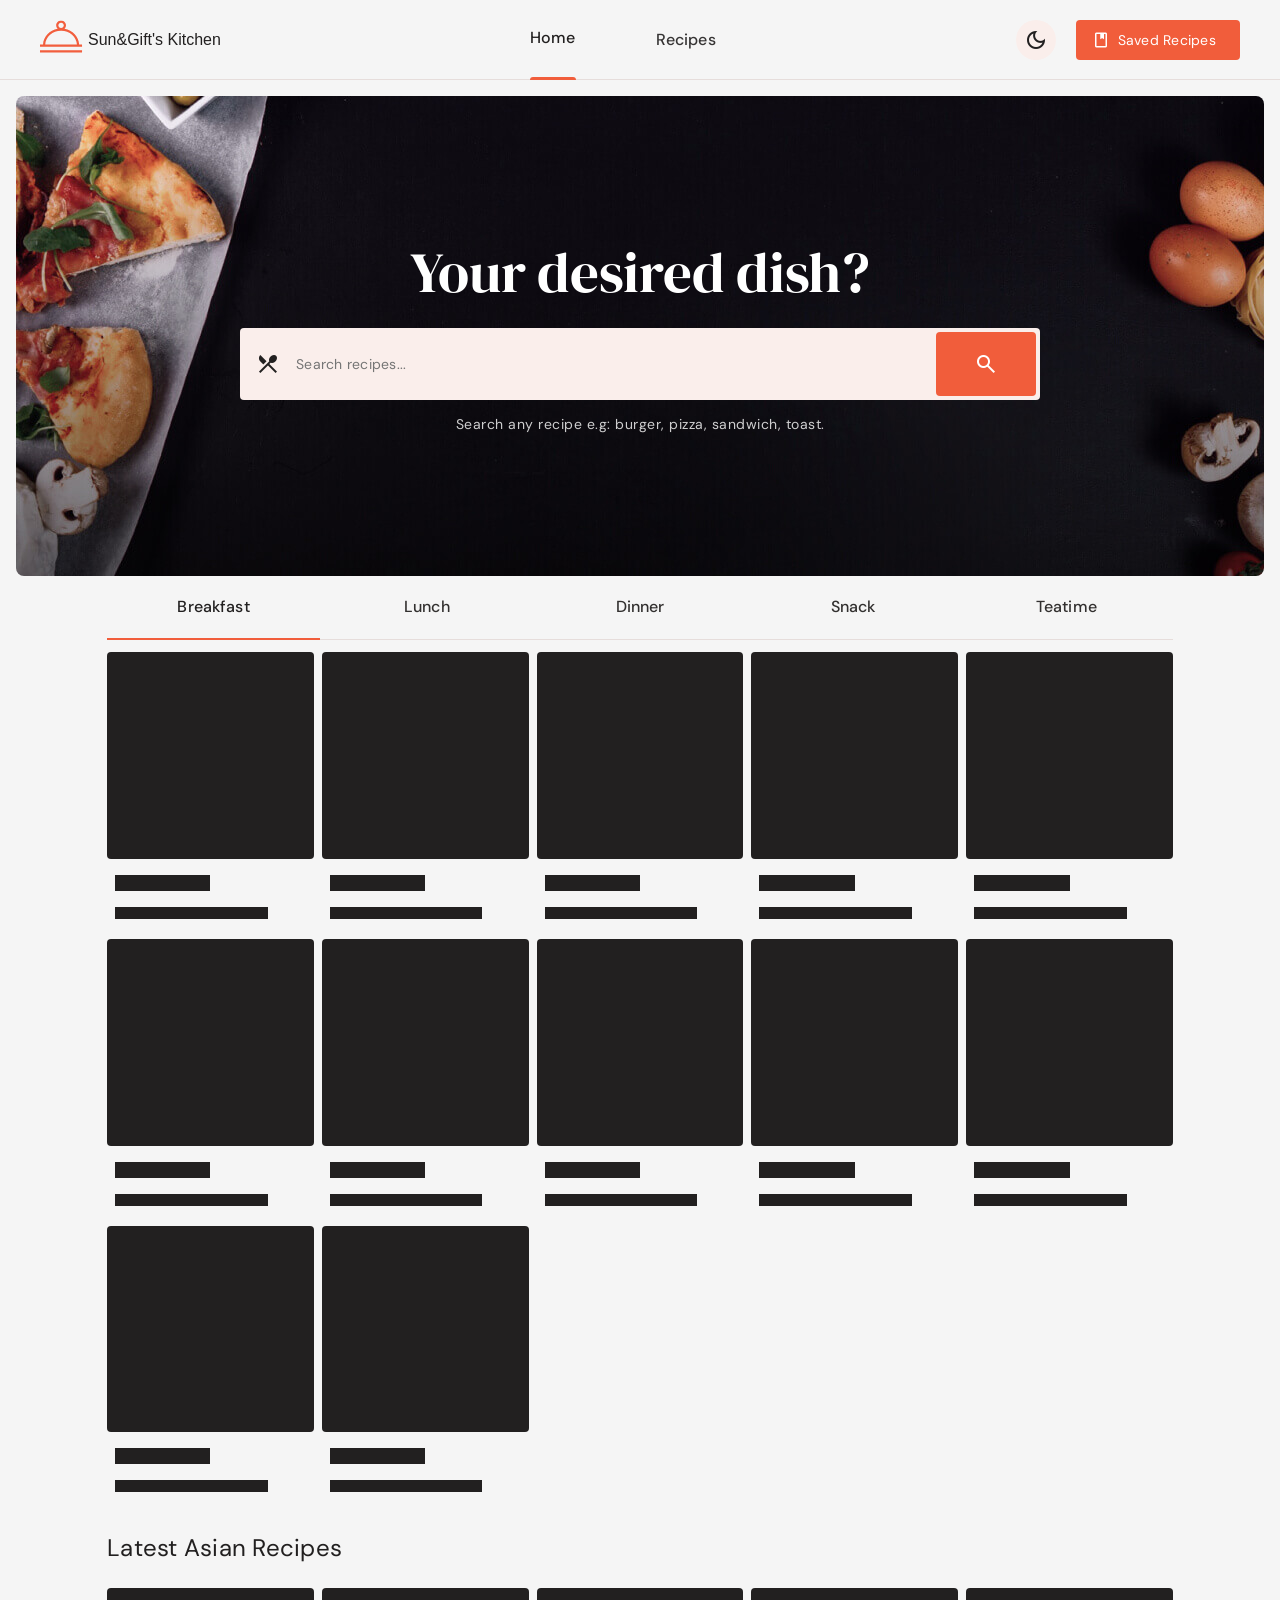
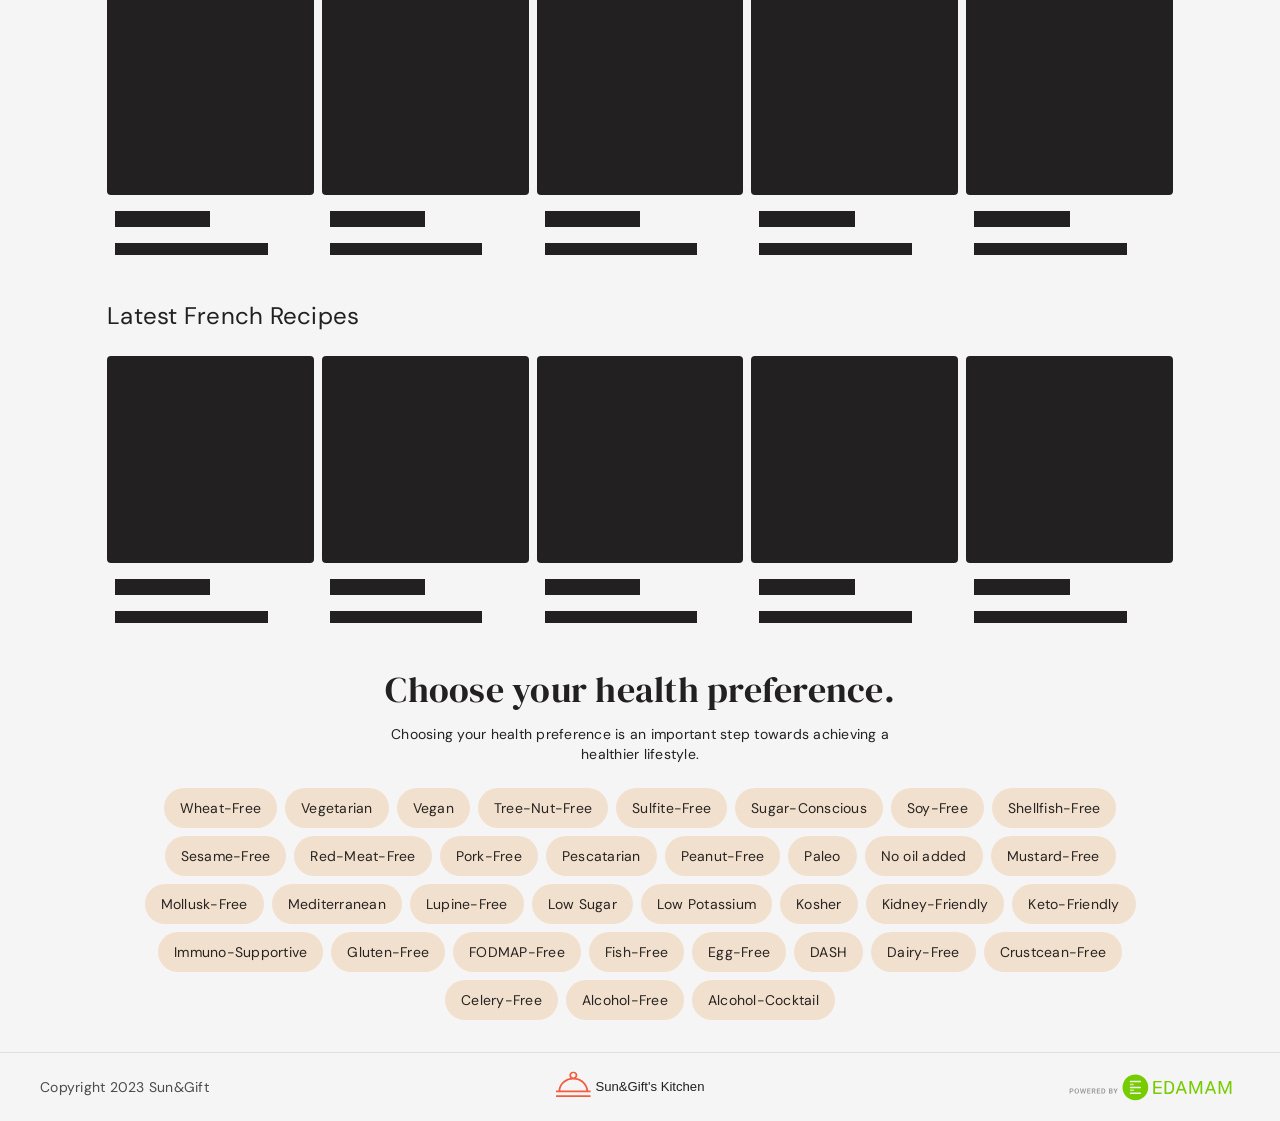
==== commit 697cb036: "Add files via upload" ====
--- a/index.html
+++ b/index.html
@@ -9,9 +9,9 @@
   <!-- 
     - primary meta tags
   -->
-  <title>Cook.io - Cooking made easy.</title>
-  <meta name="title" content="Cook.io - Cooking made easy.">
-  <meta name="description" content="This is a recipe application made by codewithsadee">
+  <title>Sun&Gift's Kitchen</title>
+  <meta name="title" content="Sun&Gift's Kitchen">
+  <meta name="description" content="Sun&Gift's Kitchen">
 
   <!-- 
     - favicon
@@ -36,7 +36,7 @@
   -->
   <link rel="stylesheet"
     href="https://fonts.googleapis.com/css2?family=Material+Symbols+Outlined:opsz,wght,FILL,GRAD@24,400,0..1,0" />
-
+  
   <!-- 
     - custom css
   -->
@@ -59,8 +59,8 @@
   <header class="header" data-header>
 
     <a href="/" class="logo">
-      <img src="./assets/images/logo-light.svg" width="156" height="32" alt="Cook.io" class="logo-light">
-      <img src="./assets/images/logo-dark.svg" width="156" height="32" alt="Cook.io" class="logo-dark">
+      <img src="./assets/images/logo-light.svg" width="190" height="40" alt="Sun&Gift's Kitchen" class="logo-light">
+      <img src="./assets/images/logo-dark.svg" width="190" height="40" alt="Sun&Gift's Kitchen" class="logo-dark">
     </a>
 
     <nav class="navbar">
@@ -91,10 +91,6 @@
     </a>
 
   </header>
-
-
-
-
 
   <!-- 
     - #MOBILE NAV
@@ -526,12 +522,12 @@
 
   <footer class="footer">
 
-    <p class="copyright body-medium">Copyright 2023 codewithsadee</p>
+    <p class="copyright body-medium">Copyright 2023 Sun&Gift</p>
 
     <a href="/" class="logo">
-      <img src="./assets/images/logo-light.svg" width="156" height="32" alt="Cook.io" class="logo-light">
-
-      <img src="./assets/images/logo-dark.svg" width="156" height="32" alt="Cook.io" class="logo-dark">
+      <img src="./assets/images/logo-light.svg" width="156" height="32" alt="Sun&Gift's Kitchen" class="logo-light">
+
+      <img src="./assets/images/logo-dark.svg" width="156" height="32" alt="Sun&Gift's Kitchen" class="logo-dark">
     </a>
 
     <a href="https://www.edamam.com/" target="_blank" class="edamam">
--- a/assets/css/style.css
+++ b/assets/css/style.css
@@ -3,12 +3,8 @@
 \*-----------------------------------*/
 
 /**
- * copyright 2023 codewithsadee
+ * Author: Sun&Gift
  */
-
-
-
-
 
 /*-----------------------------------*\
   #CUSTOM PROPERTY
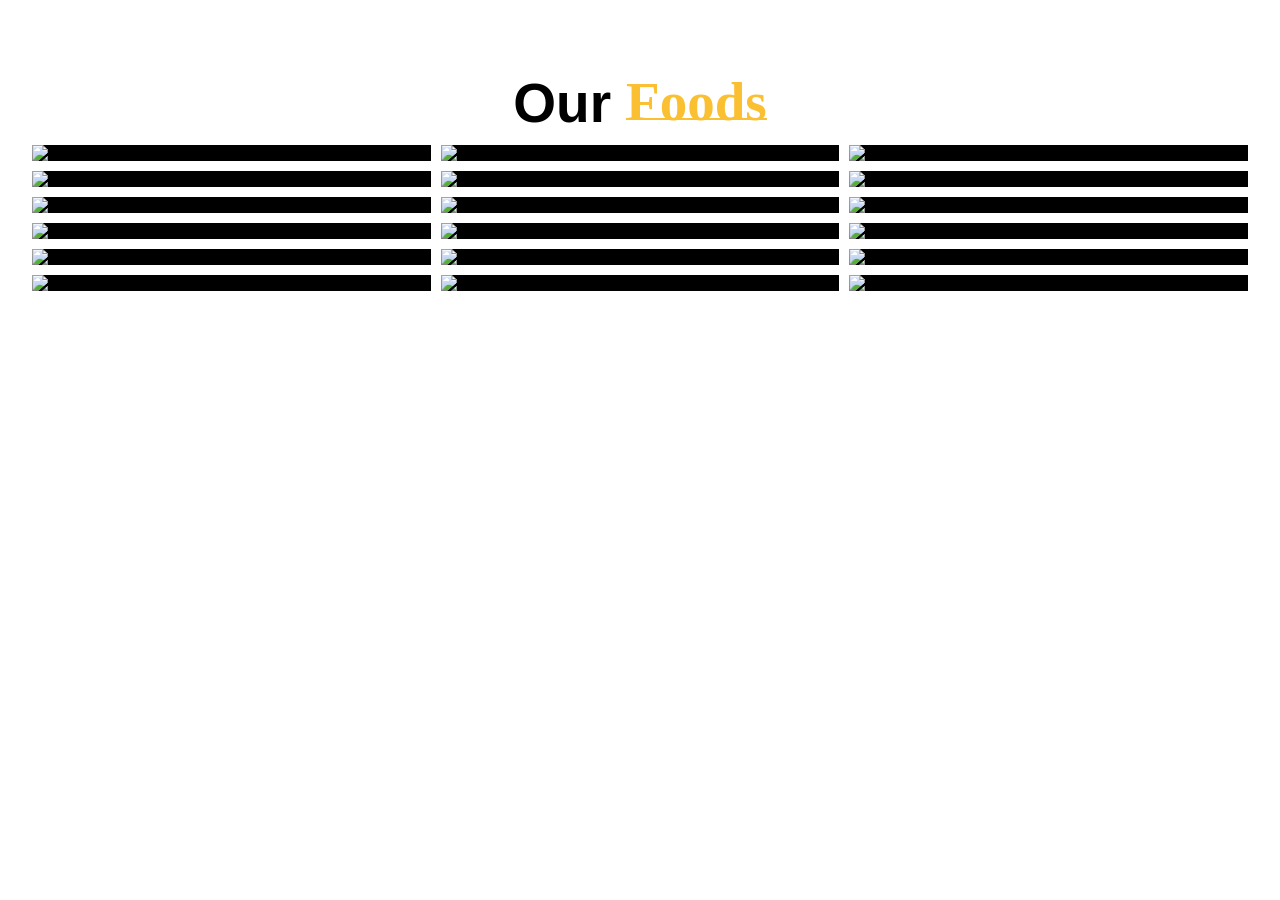
==== commit e26c84b8: "Add files via upload" ====
--- a/index.html
+++ b/index.html
@@ -1,541 +1,185 @@
 <!DOCTYPE html>
 <html lang="en">
+<head>
+    <meta charset="UTF-8">
+    <meta http-equiv="X-UA-Compatible" content="IE=edge">
+    <meta name="viewport" content="width=device-width, initial-scale=1.0">
+    <title>Food Website</title>
+    <link rel="stylesheet" href="style.css">
+    <link rel="stylesheet" href="https://cdnjs.cloudflare.com/ajax/libs/font-awesome/6.1.1/css/all.min.css" integrity="sha512-KfkfwYDsLkIlwQp6LFnl8zNdLGxu9YAA1QvwINks4PhcElQSvqcyVLLD9aMhXd13uQjoXtEKNosOWaZqXgel0g==" crossorigin="anonymous" referrerpolicy="no-referrer" />
+</head>
+<body>
+    <!--Gallary-->
 
-<head>
-  <meta charset="UTF-8">
-  <meta http-equiv="X-UA-Compatible" content="IE=edge">
-  <meta name="viewport" content="width=device-width, initial-scale=1.0">
+    <div class="gallary" id="Gallary">
+        <h1>Our<span>Foods</span></h1>
 
-  <!-- 
-    - primary meta tags
-  -->
-  <title>Sun&Gift's Kitchen</title>
-  <meta name="title" content="Sun&Gift's Kitchen">
-  <meta name="description" content="Sun&Gift's Kitchen">
+        <div class="gallary_image_box">
+            <div class="gallary_image">
+                <img src="image/Spanchi.jpg">
 
-  <!-- 
-    - favicon
-  -->
-  <link rel="shortcut icon" href="./favicon.svg" type="image/svg+xml">
+                <h3>Food</h3>
+                <p>
+                    Lorem ipsum dolor sit amet consectetur, adipisicing elit. Commodi sint eveniet laboriosam 
+                </p>
+            </div>
 
-  <!-- 
-    - theme js
-  -->
-  <script src="./assets/js/theme.js"></script>
+            <div class="gallary_image">
+                <img src="image/gallary_2.jpg">
 
-  <!-- 
-    - google font
-  -->
-  <link rel="preconnect" href="https://fonts.googleapis.com">
-  <link rel="preconnect" href="https://fonts.gstatic.com" crossorigin>
-  <link href="https://fonts.googleapis.com/css2?family=DM+Sans:wght@400;500&family=DM+Serif+Display&display=swap"
-    rel="stylesheet">
+                <h3>Food</h3>
+                <p>
+                    Lorem ipsum dolor sit amet consectetur, adipisicing elit. Commodi sint eveniet laboriosam 
+                </p>
+            </div>
 
-  <!-- 
-    - material icon
-  -->
-  <link rel="stylesheet"
-    href="https://fonts.googleapis.com/css2?family=Material+Symbols+Outlined:opsz,wght,FILL,GRAD@24,400,0..1,0" />
-  
-  <!-- 
-    - custom css
-  -->
-  <link rel="stylesheet" href="./assets/css/style.css">
+            <div class="gallary_image">
+                <img src="image/gallary_3.jpg">
 
-  <!-- 
-    - custom js
-  -->
-  <script src="./assets/js/global.js" type="module"></script>
-  <script src="./assets/js/home.js" type="module"></script>
+                <h3>Food</h3>
+                <p>
+                    Lorem ipsum dolor sit amet consectetur, adipisicing elit. Commodi sint eveniet laboriosam 
+                </p>
+            </div>
 
-</head>
+            <div class="gallary_image">
+                <img src="image/gallary_4.jpg">
 
-<body>
+                <h3>Food</h3>
+                <p>
+                    Lorem ipsum dolor sit amet consectetur, adipisicing elit. Commodi sint eveniet laboriosam 
+                </p>
+            </div>
 
-  <!-- 
-    - #HEADER
-  -->
+            <div class="gallary_image">
+                <img src="image/gallary_5.jpg">
 
-  <header class="header" data-header>
+                <h3>Food</h3>
+                <p>
+                    Lorem ipsum dolor sit amet consectetur, adipisicing elit. Commodi sint eveniet laboriosam 
+                </p>
+            </div>
 
-    <a href="/" class="logo">
-      <img src="./assets/images/logo-light.svg" width="190" height="40" alt="Sun&Gift's Kitchen" class="logo-light">
-      <img src="./assets/images/logo-dark.svg" width="190" height="40" alt="Sun&Gift's Kitchen" class="logo-dark">
-    </a>
+            <div class="gallary_image">
+                <img src="image/biryani.webp">
 
-    <nav class="navbar">
-      <ul class="navbar-list">
+                <h3>Food</h3>
+                <p>
+                    Lorem ipsum dolor sit amet consectetur, adipisicing elit. Commodi sint eveniet laboriosam 
+                </p>
+            </div>
 
-        <li>
-          <a href="/" class="navbar-link title-small has-state active">Home</a>
-        </li>
+            <div class="gallary_image">
+                <img src="image/buger.jpg">
 
-        <li>
-          <a href="./recipes.html" class="navbar-link title-small has-state">Recipes</a>
-        </li>
+                <h3>Food</h3>
+                <p>
+                    Lorem ipsum dolor sit amet consectetur, adipisicing elit. Commodi sint eveniet laboriosam 
+                </p>
+            </div>
 
-      </ul>
-    </nav>
+            <div class="gallary_image">
+                <img src="image/cake.jpg">
 
-    <button class="icon-btn theme-switch has-state" aria-pressed="false" aria-label="Toggle light and dark theme"
-      data-theme-btn>
-      <span class="material-symbols-outlined light-icon" aria-hidden="true">light_mode</span>
+                <h3>Food</h3>
+                <p>
+                    Lorem ipsum dolor sit amet consectetur, adipisicing elit. Commodi sint eveniet laboriosam 
+                </p>
+            </div>
 
-      <span class="material-symbols-outlined dark-icon" aria-hidden="true">dark_mode</span>
-    </button>
+            <div class="gallary_image">
+                <img src="image/pizza.jpg">
 
-    <a href="./saved-recipes.html" class="btn btn-primary has-icon">
-      <span class="material-symbols-outlined" aria-hidden="true">book</span>
+                <h3>Food</h3>
+                <p>
+                    Lorem ipsum dolor sit amet consectetur, adipisicing elit. Commodi sint eveniet laboriosam 
+                </p>
+            </div>
 
-      <span class="span">Saved Recipes</span>
-    </a>
+            <div class="gallary_image">
+                <img src="image/chocolate.jpg">
 
-  </header>
+                <h3>Food</h3>
+                <p>
+                    Lorem ipsum dolor sit amet consectetur, adipisicing elit. Commodi sint eveniet laboriosam 
+                </p>
+            </div>
 
-  <!-- 
-    - #MOBILE NAV
-  -->
+            <div class="gallary_image">
+                <img src="image/gallary_6.jpg">
 
-  <nav class="mobile-nav" aria-label="primary">
-    <ul class="nav-list">
+                <h3>Food</h3>
+                <p>
+                    Lorem ipsum dolor sit amet consectetur, adipisicing elit. Commodi sint eveniet laboriosam 
+                </p>
+            </div>
 
-      <li class="nav-item">
-        <a href="./recipes.html" class="nav-link">
-          <span class="item-icon">
-            <span class="material-symbols-outlined" aria-hidden="true">lunch_dining</span>
-          </span>
+            <div class="gallary_image">
+                <img src="image/Food-Plate.png">
 
-          <span class="label-medium">Recipes</span>
-        </a>
-      </li>
+                <h3>Food</h3>
+                <p>
+                    Lorem ipsum dolor sit amet consectetur, adipisicing elit. Commodi sint eveniet laboriosam 
+                </p>
+            </div>
 
-      <li class="nav-item">
-        <a href="#" class="nav-link" aria-current="true">
-          <span class="item-icon">
-            <span class="material-symbols-outlined" aria-hidden="true">home</span>
-          </span>
+            <div class="gallary_image">
+                <img src="image/Hot_dog.jpg">
 
-          <span class="label-medium">Home</span>
-        </a>
-      </li>
+                <h3>Food</h3>
+                <p>
+                    Lorem ipsum dolor sit amet consectetur, adipisicing elit. Commodi sint eveniet laboriosam 
+                </p>
+            </div>
 
-      <li class="nav-item">
-        <a href="./saved-recipes.html" class="nav-link">
-          <span class="item-icon">
-            <span class="material-symbols-outlined" aria-hidden="true">book</span>
-          </span>
+            <div class="gallary_image">
+                <img src="image/ice_cream.jpg">
 
-          <span class="label-medium">Saved</span>
-        </a>
-      </li>
+                <h3>Food</h3>
+                <p>
+                    Lorem ipsum dolor sit amet consectetur, adipisicing elit. Commodi sint eveniet laboriosam 
+                </p>
+            </div>
 
-    </ul>
-  </nav>
+            <div class="gallary_image">
+                <img src="image/juse.jpg">
 
+                <h3>Food</h3>
+                <p>
+                    Lorem ipsum dolor sit amet consectetur, adipisicing elit. Commodi sint eveniet laboriosam 
+                </p>
+            </div>
 
+            <div class="gallary_image">
+                <img src="image/lasagna.webp">
 
+                <h3>Food</h3>
+                <p>
+                    Lorem ipsum dolor sit amet consectetur, adipisicing elit. Commodi sint eveniet laboriosam 
+                </p>
+            </div>
 
+            <div class="gallary_image">
+                <img src="image/pasta.jpg">
 
-  <main>
-    <article>
+                <h3>Food</h3>
+                <p>
+                    Lorem ipsum dolor sit amet consectetur, adipisicing elit. Commodi sint eveniet laboriosam 
+                </p>
+            </div>
 
-      <!-- 
-        - #HERO
-      -->
+            <div class="gallary_image">
+                <img src="image/gallary_1.jpg">
 
-      <section class="hero" aria-label="banner">
-
-        <div class="banner-card">
-
-          <h1 class="display-large">Your desired dish?</h1>
-
-          <div class="search-wrapper" data-search-form>
-
-            <span class="material-symbols-outlined leading-icon" aria-hidden="true">local_dining</span>
-
-            <input type="search" name="search" aria-label="Search recipes" placeholder="Search recipes..."
-              class="search-field body-medium" data-search-field>
-
-            <button class="search-submit" aria-label="Submit" data-search-btn>
-              <span class="material-symbols-outlined" aria-hidden="true">search</span>
-            </button>
-
-          </div>
-
-          <p class="label-medium">
-            Search any recipe e.g: burger, pizza, sandwich, toast.
-          </p>
+                <h3>Food</h3>
+                <p>
+                    Lorem ipsum dolor sit amet consectetur, adipisicing elit. Commodi sint eveniet laboriosam 
+                </p>
+            </div>
 
         </div>
 
-      </section>
-
-
-
-
-
-      <!-- 
-        - #TAB
-      -->
-
-      <section class="section tab">
-        <div class="container">
-
-          <div class="tab-list" data-tab-list role="tablist" aria-label="Meal type">
-
-            <button class="tab-btn title-small" role="tab" id="tab-1" tabindex="0" aria-controls="panel-1"
-              aria-selected="true" data-tab-btn>Breakfast</button>
-
-            <button class="tab-btn title-small" role="tab" id="tab-2" tabindex="-1" aria-controls="panel-2"
-              aria-selected="false" data-tab-btn>Lunch</button>
-
-            <button class="tab-btn title-small" role="tab" id="tab-3" tabindex="-1" aria-controls="panel-3"
-              aria-selected="false" data-tab-btn>Dinner</button>
-
-            <button class="tab-btn title-small" role="tab" id="tab-4" tabindex="-1" aria-controls="panel-4"
-              aria-selected="false" data-tab-btn>Snack</button>
-
-            <button class="tab-btn title-small" role="tab" id="tab-5" tabindex="-1" aria-controls="panel-5"
-              aria-selected="false" data-tab-btn>Teatime</button>
-
-          </div>
-
-          <div class="tab-panel" role="tabpanel" id="panel-1" aria-labelledby="tab-1" tabindex="0" data-tab-panel></div>
-
-          <div class="tab-panel" role="tabpanel" id="panel-2" aria-labelledby="tab-2" tabindex="0" data-tab-panel
-            hidden>Lunch
-          </div>
-
-          <div class="tab-panel" role="tabpanel" id="panel-3" aria-labelledby="tab-3" tabindex="0" data-tab-panel
-            hidden>Dinner
-          </div>
-
-          <div class="tab-panel" role="tabpanel" id="panel-4" aria-labelledby="tab-4" tabindex="0" data-tab-panel
-            hidden>Snack
-          </div>
-
-          <div class="tab-panel" role="tabpanel" id="panel-5" aria-labelledby="tab-5" tabindex="0" data-tab-panel
-            hidden>
-            Teatime</div>
-
-        </div>
-      </section>
-
-
-
-
-
-      <!-- 
-        - #RECIPE SLIDER
-      -->
-
-      <section class="section slider-section" aria-labelledby="slider-label-1" data-slider-section></section>
-
-
-
-
-
-      <!-- 
-        - #RECIPE SLIDER
-      -->
-
-      <section class="section slider-section" aria-labelledby="slider-label-1" data-slider-section>
-
-        <div class="container">
-
-          <h2 class="section-title headline-small" id="slider-label-1">Latest French Recipes</h2>
-
-          <div class="slider">
-
-            <ul class="slider-wrapper" data-slider-wrapper>
-
-              <li class="slider-item">
-                <div class="card">
-
-                  <figure class="card-media img-holder">
-                    <img src="./assets/images/recipe.jpg" width="200" height="200" loading="lazy" alt="Recipe name"
-                      class="img-cover">
-                  </figure>
-
-                  <div class="card-body">
-
-                    <h3 class="title-small">
-                      <a href="./detail.html" class="card-link">Lorem ipsum dolor sit amet consectetur adipisicing elit.
-                        Dolorem, quaerat quos! Consequatur id explicabo suscipit perspiciatis blanditiis doloremque
-                        eveniet officia!</a>
-                    </h3>
-
-                    <div class="meta-wrapper">
-
-                      <div class="meta-item">
-                        <span class="material-symbols-outlined" aria-hidden="true">schedule</span>
-
-                        <span class="label-medium">2 minutes</span>
-                      </div>
-
-                      <button class="icon-btn has-state removed" aria-label="Add to saved recipes">
-                        <span class="material-symbols-outlined bookmark-add" aria-hidden="true">bookmark_add</span>
-
-                        <span class="material-symbols-outlined bookmark" aria-hidden="true">bookmark</span>
-                      </button>
-
-                    </div>
-
-                  </div>
-
-                </div>
-              </li>
-
-              <li class="slider-item">
-                <div class="card">
-
-                  <figure class="card-media img-holder">
-                    <img src="./assets/images/recipe.jpg" width="200" height="200" loading="lazy" alt="Recipe name"
-                      class="img-cover">
-                  </figure>
-
-                  <div class="card-body">
-
-                    <h3 class="title-small">
-                      <a href="./detail.html" class="card-link">Lorem ipsum dolor sit amet consectetur adipisicing elit.
-                        Dolorem, quaerat quos! Consequatur id explicabo suscipit perspiciatis blanditiis doloremque
-                        eveniet officia!</a>
-                    </h3>
-
-                    <div class="meta-wrapper">
-
-                      <div class="meta-item">
-                        <span class="material-symbols-outlined" aria-hidden="true">schedule</span>
-
-                        <span class="label-medium">2 minutes</span>
-                      </div>
-
-                      <button class="icon-btn has-state removed" aria-label="Add to saved recipes">
-                        <span class="material-symbols-outlined bookmark-add" aria-hidden="true">bookmark_add</span>
-
-                        <span class="material-symbols-outlined bookmark" aria-hidden="true">bookmark</span>
-                      </button>
-
-                    </div>
-
-                  </div>
-
-                </div>
-              </li>
-
-              <li class="slider-item">
-                <div class="card">
-
-                  <figure class="card-media img-holder">
-                    <img src="./assets/images/recipe.jpg" width="200" height="200" loading="lazy" alt="Recipe name"
-                      class="img-cover">
-                  </figure>
-
-                  <div class="card-body">
-
-                    <h3 class="title-small">
-                      <a href="./detail.html" class="card-link">Lorem ipsum dolor sit amet consectetur adipisicing elit.
-                        Dolorem, quaerat quos! Consequatur id explicabo suscipit perspiciatis blanditiis doloremque
-                        eveniet officia!</a>
-                    </h3>
-
-                    <div class="meta-wrapper">
-
-                      <div class="meta-item">
-                        <span class="material-symbols-outlined" aria-hidden="true">schedule</span>
-
-                        <span class="label-medium">2 minutes</span>
-                      </div>
-
-                      <button class="icon-btn has-state removed" aria-label="Add to saved recipes">
-                        <span class="material-symbols-outlined bookmark-add" aria-hidden="true">bookmark_add</span>
-
-                        <span class="material-symbols-outlined bookmark" aria-hidden="true">bookmark</span>
-                      </button>
-
-                    </div>
-
-                  </div>
-
-                </div>
-              </li>
-
-              <li class="slider-item">
-                <div class="card">
-
-                  <figure class="card-media img-holder">
-                    <img src="./assets/images/recipe.jpg" width="200" height="200" loading="lazy" alt="Recipe name"
-                      class="img-cover">
-                  </figure>
-
-                  <div class="card-body">
-
-                    <h3 class="title-small">
-                      <a href="./detail.html" class="card-link">Lorem ipsum dolor sit amet consectetur adipisicing elit.
-                        Dolorem, quaerat quos! Consequatur id explicabo suscipit perspiciatis blanditiis doloremque
-                        eveniet officia!</a>
-                    </h3>
-
-                    <div class="meta-wrapper">
-
-                      <div class="meta-item">
-                        <span class="material-symbols-outlined" aria-hidden="true">schedule</span>
-
-                        <span class="label-medium">2 minutes</span>
-                      </div>
-
-                      <button class="icon-btn has-state removed" aria-label="Add to saved recipes">
-                        <span class="material-symbols-outlined bookmark-add" aria-hidden="true">bookmark_add</span>
-
-                        <span class="material-symbols-outlined bookmark" aria-hidden="true">bookmark</span>
-                      </button>
-
-                    </div>
-
-                  </div>
-
-                </div>
-              </li>
-
-              <li class="slider-item" data-slider-item>
-                <a href="./recipes.html" class="load-more-card has-state">
-                  <span class="label-large">Show more</span>
-
-                  <span class="material-symbols-outlined" aria-hidden="true">navigate_next</span>
-                </a>
-              </li>
-
-            </ul>
-
-          </div>
-
-        </div>
-
-      </section>
-
-
-
-
-
-      <!-- 
-        - #TAGS
-      -->
-
-      <section class="section tag" aria-labelledby="tag-label">
-        <div class="container">
-
-          <h2 class="section-title display-small" id="tag-label">Choose your health preference.</h2>
-
-          <p class="body-medium section-text">
-            Choosing your health preference is an important step towards achieving a healthier lifestyle.
-          </p>
-
-          <div class="tag-list">
-
-            <a href="./recipes.html?health=wheat-free" class="badge-btn body-medium has-state">Wheat-Free</a>
-
-            <a href="./recipes.html?health=vegetarian" class="badge-btn body-medium has-state">Vegetarian</a>
-
-            <a href="./recipes.html?health=vegan" class="badge-btn body-medium has-state">Vegan</a>
-
-            <a href="./recipes.html?health=tree-nut-free" class="badge-btn body-medium has-state">Tree-Nut-Free</a>
-
-            <a href="./recipes.html?health=sulfite-free" class="badge-btn body-medium has-state">Sulfite-Free</a>
-
-            <a href="./recipes.html?health=sugar-conscious" class="badge-btn body-medium has-state">Sugar-Conscious</a>
-
-            <a href="./recipes.html?health=soy-free" class="badge-btn body-medium has-state">Soy-Free</a>
-
-            <a href="./recipes.html?health=shellfish-free" class="badge-btn body-medium has-state">Shellfish-Free</a>
-
-            <a href="./recipes.html?health=sesame-free" class="badge-btn body-medium has-state">Sesame-Free</a>
-
-            <a href="./recipes.html?health=red-meat-free" class="badge-btn body-medium has-state">Red-Meat-Free</a>
-
-            <a href="./recipes.html?health=pork-free" class="badge-btn body-medium has-state">Pork-Free</a>
-
-            <a href="./recipes.html?health=pecatarian" class="badge-btn body-medium has-state">Pescatarian</a>
-
-            <a href="./recipes.html?health=peanut-free" class="badge-btn body-medium has-state">Peanut-Free</a>
-
-            <a href="./recipes.html?health=paleo" class="badge-btn body-medium has-state">Paleo</a>
-
-            <a href="./recipes.html?health=No-oil-added" class="badge-btn body-medium has-state">No oil added</a>
-
-            <a href="./recipes.html?health=mustard-free" class="badge-btn body-medium has-state">Mustard-Free</a>
-
-            <a href="./recipes.html?health=mollusk-free" class="badge-btn body-medium has-state">Mollusk-Free</a>
-
-            <a href="./recipes.html?health=Mediterranean" class="badge-btn body-medium has-state">Mediterranean</a>
-
-            <a href="./recipes.html?health=lupine-free" class="badge-btn body-medium has-state">Lupine-Free</a>
-
-            <a href="./recipes.html?health=low-sugar" class="badge-btn body-medium has-state">Low Sugar</a>
-
-            <a href="./recipes.html?health=low-potassium" class="badge-btn body-medium has-state">Low Potassium</a>
-
-            <a href="./recipes.html?health=kosher" class="badge-btn body-medium has-state">Kosher</a>
-
-            <a href="./recipes.html?health=kidney-friendly" class="badge-btn body-medium has-state">Kidney-Friendly</a>
-
-            <a href="./recipes.html?health=keto-friendly" class="badge-btn body-medium has-state">Keto-Friendly</a>
-
-            <a href="./recipes.html?health=immuno-supportive"
-              class="badge-btn body-medium has-state">Immuno-Supportive</a>
-
-            <a href="./recipes.html?health=gluten-free" class="badge-btn body-medium has-state">Gluten-Free</a>
-
-            <a href="./recipes.html?health=fodmap-free" class="badge-btn body-medium has-state">FODMAP-Free</a>
-
-            <a href="./recipes.html?health=fish-free" class="badge-btn body-medium has-state">Fish-Free</a>
-
-            <a href="./recipes.html?health=egg-free" class="badge-btn body-medium has-state">Egg-Free</a>
-
-            <a href="./recipes.html?health=DASH" class="badge-btn body-medium has-state">DASH</a>
-
-            <a href="./recipes.html?health=dairy-free" class="badge-btn body-medium has-state">Dairy-Free</a>
-
-            <a href="./recipes.html?health=crustacean-free" class="badge-btn body-medium has-state">Crustcean-Free</a>
-
-            <a href="./recipes.html?health=celery-free" class="badge-btn body-medium has-state">Celery-Free</a>
-
-            <a href="./recipes.html?health=alcohol-free" class="badge-btn body-medium has-state">Alcohol-Free</a>
-
-            <a href="./recipes.html?health=alcohol-cocktail"
-              class="badge-btn body-medium has-state">Alcohol-Cocktail</a>
-
-          </div>
-
-        </div>
-      </section>
-
-    </article>
-  </main>
-
-
-
-
-
-  <!-- 
-    - #FOOTER
-  -->
-
-  <footer class="footer">
-
-    <p class="copyright body-medium">Copyright 2023 Sun&Gift</p>
-
-    <a href="/" class="logo">
-      <img src="./assets/images/logo-light.svg" width="156" height="32" alt="Sun&Gift's Kitchen" class="logo-light">
-
-      <img src="./assets/images/logo-dark.svg" width="156" height="32" alt="Sun&Gift's Kitchen" class="logo-dark">
-    </a>
-
-    <a href="https://www.edamam.com/" target="_blank" class="edamam">
-      <img src="./assets/images/edamam.svg" width="200" height="40" loading="lazy" alt="edamam free recipe api">
-    </a>
-
-  </footer>
-
+    </div>
+   
 </body>
-
 </html>
--- a/style.css
+++ b/style.css
@@ -0,0 +1,113 @@
+*{
+    margin: 0;
+    padding: 0;
+    box-sizing: border-box;
+    font-family: sans-serif;
+}
+
+html{
+    scroll-behavior: smooth;
+}
+
+/*Gallary*/
+
+.gallary{
+    width: 100%;
+    padding: 70px 0;
+}
+
+.gallary h1{
+    font-size: 55px;
+    display: flex;
+    align-items: center;
+    justify-content: center;
+}
+
+.gallary h1 span{
+    margin-left: 15px;
+    color: #fac031;
+    font-family: mv boli;
+}
+
+.gallary h1 span::after{
+    content: '';
+    width: 100%;
+    height: 2px;
+    background: #fac031;
+    display: block;
+    position: relative;
+    bottom: 15px;
+}
+
+.gallary .gallary_image_box{
+    width: 95%;
+    margin: 10px auto;
+    display: grid;
+    grid-template-columns: 1fr 1fr 1fr;
+    grid-gap: 10px;
+}
+
+.gallary .gallary_image_box .gallary_image{
+    display: flex;
+    align-items: center;
+    justify-content: center;
+    background: black;
+}
+
+.gallary .gallary_image_box .gallary_image img{
+    width: 100%;
+    transition: .3s;
+}
+
+.gallary .gallary_image_box .gallary_image:hover img{
+    opacity: 0.4;
+}
+
+.gallary .gallary_image_box .gallary_image h3{
+    position: absolute;
+    font-size: 35px;
+    margin-bottom: 130px;
+    color: #fac031;
+    font-family: polo;
+    z-index: 5;
+    opacity: 0;
+    transition: 0.3s;
+}
+
+.gallary .gallary_image_box .gallary_image:hover h3{
+    opacity: 1;
+}
+
+.gallary .gallary_image_box .gallary_image p{
+    position: absolute;
+    width: 400px;
+    margin-top: 30px;
+    text-align: center;
+    color: white;
+    line-height: 22px;
+    opacity: 0;
+    z-index: 5;
+    transition: 0.3s;
+}
+
+.gallary .gallary_image_box .gallary_image:hover p{
+    opacity: 1;
+}
+
+.gallary .gallary_image_box .gallary_image .gallary_btn{
+    position: absolute;
+    margin-top: 180px;
+    color: #000;
+    background: #fac031;
+    padding: 7px 25px;
+    text-decoration: none;
+    opacity: 0;
+    transform: translateY(45px);
+    z-index: 5;
+    transition: 0.3s;
+}
+
+.gallary .gallary_image_box .gallary_image:hover .gallary_btn{
+    opacity: 1;
+    transform: translateY(0);
+}
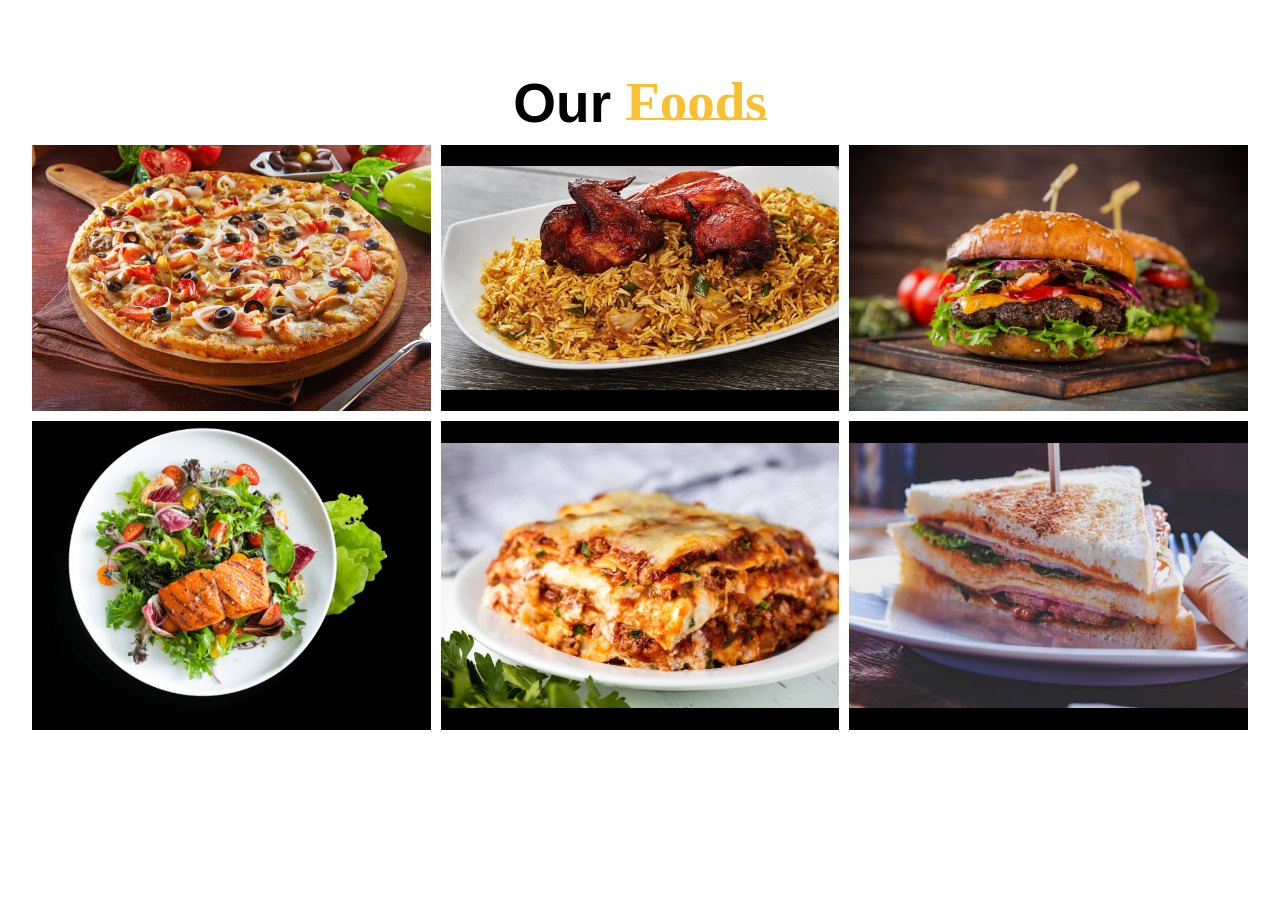
==== commit 6f804e42: "Add files via upload" ====
--- a/index.html
+++ b/index.html
@@ -15,8 +15,9 @@
         <h1>Our<span>Foods</span></h1>
 
         <div class="gallary_image_box">
+
             <div class="gallary_image">
-                <img src="image/Spanchi.jpg">
+                <img src="gallary_5.jpg">
 
                 <h3>Food</h3>
                 <p>
@@ -25,7 +26,7 @@
             </div>
 
             <div class="gallary_image">
-                <img src="image/gallary_2.jpg">
+                <img src="biryani.webp">
 
                 <h3>Food</h3>
                 <p>
@@ -34,7 +35,17 @@
             </div>
 
             <div class="gallary_image">
-                <img src="image/gallary_3.jpg">
+                <img src="buger.jpg">
+
+                <h3>Food</h3>
+                <p>
+                    Lorem ipsum dolor sit amet consectetur, adipisicing elit. Commodi sint eveniet laboriosam 
+                </p>
+            </div>
+          
+
+            <div class="gallary_image">
+                <img src="Food-Plate.png">
 
                 <h3>Food</h3>
                 <p>
@@ -43,133 +54,15 @@
             </div>
 
             <div class="gallary_image">
-                <img src="image/gallary_4.jpg">
+                <img src="lasagna.webp">
 
                 <h3>Food</h3>
                 <p>
                     Lorem ipsum dolor sit amet consectetur, adipisicing elit. Commodi sint eveniet laboriosam 
                 </p>
             </div>
-
             <div class="gallary_image">
-                <img src="image/gallary_5.jpg">
-
-                <h3>Food</h3>
-                <p>
-                    Lorem ipsum dolor sit amet consectetur, adipisicing elit. Commodi sint eveniet laboriosam 
-                </p>
-            </div>
-
-            <div class="gallary_image">
-                <img src="image/biryani.webp">
-
-                <h3>Food</h3>
-                <p>
-                    Lorem ipsum dolor sit amet consectetur, adipisicing elit. Commodi sint eveniet laboriosam 
-                </p>
-            </div>
-
-            <div class="gallary_image">
-                <img src="image/buger.jpg">
-
-                <h3>Food</h3>
-                <p>
-                    Lorem ipsum dolor sit amet consectetur, adipisicing elit. Commodi sint eveniet laboriosam 
-                </p>
-            </div>
-
-            <div class="gallary_image">
-                <img src="image/cake.jpg">
-
-                <h3>Food</h3>
-                <p>
-                    Lorem ipsum dolor sit amet consectetur, adipisicing elit. Commodi sint eveniet laboriosam 
-                </p>
-            </div>
-
-            <div class="gallary_image">
-                <img src="image/pizza.jpg">
-
-                <h3>Food</h3>
-                <p>
-                    Lorem ipsum dolor sit amet consectetur, adipisicing elit. Commodi sint eveniet laboriosam 
-                </p>
-            </div>
-
-            <div class="gallary_image">
-                <img src="image/chocolate.jpg">
-
-                <h3>Food</h3>
-                <p>
-                    Lorem ipsum dolor sit amet consectetur, adipisicing elit. Commodi sint eveniet laboriosam 
-                </p>
-            </div>
-
-            <div class="gallary_image">
-                <img src="image/gallary_6.jpg">
-
-                <h3>Food</h3>
-                <p>
-                    Lorem ipsum dolor sit amet consectetur, adipisicing elit. Commodi sint eveniet laboriosam 
-                </p>
-            </div>
-
-            <div class="gallary_image">
-                <img src="image/Food-Plate.png">
-
-                <h3>Food</h3>
-                <p>
-                    Lorem ipsum dolor sit amet consectetur, adipisicing elit. Commodi sint eveniet laboriosam 
-                </p>
-            </div>
-
-            <div class="gallary_image">
-                <img src="image/Hot_dog.jpg">
-
-                <h3>Food</h3>
-                <p>
-                    Lorem ipsum dolor sit amet consectetur, adipisicing elit. Commodi sint eveniet laboriosam 
-                </p>
-            </div>
-
-            <div class="gallary_image">
-                <img src="image/ice_cream.jpg">
-
-                <h3>Food</h3>
-                <p>
-                    Lorem ipsum dolor sit amet consectetur, adipisicing elit. Commodi sint eveniet laboriosam 
-                </p>
-            </div>
-
-            <div class="gallary_image">
-                <img src="image/juse.jpg">
-
-                <h3>Food</h3>
-                <p>
-                    Lorem ipsum dolor sit amet consectetur, adipisicing elit. Commodi sint eveniet laboriosam 
-                </p>
-            </div>
-
-            <div class="gallary_image">
-                <img src="image/lasagna.webp">
-
-                <h3>Food</h3>
-                <p>
-                    Lorem ipsum dolor sit amet consectetur, adipisicing elit. Commodi sint eveniet laboriosam 
-                </p>
-            </div>
-
-            <div class="gallary_image">
-                <img src="image/pasta.jpg">
-
-                <h3>Food</h3>
-                <p>
-                    Lorem ipsum dolor sit amet consectetur, adipisicing elit. Commodi sint eveniet laboriosam 
-                </p>
-            </div>
-
-            <div class="gallary_image">
-                <img src="image/gallary_1.jpg">
+                <img src="gallary_1.jpg">
 
                 <h3>Food</h3>
                 <p>
@@ -180,6 +73,5 @@
         </div>
 
     </div>
-   
 </body>
 </html>
